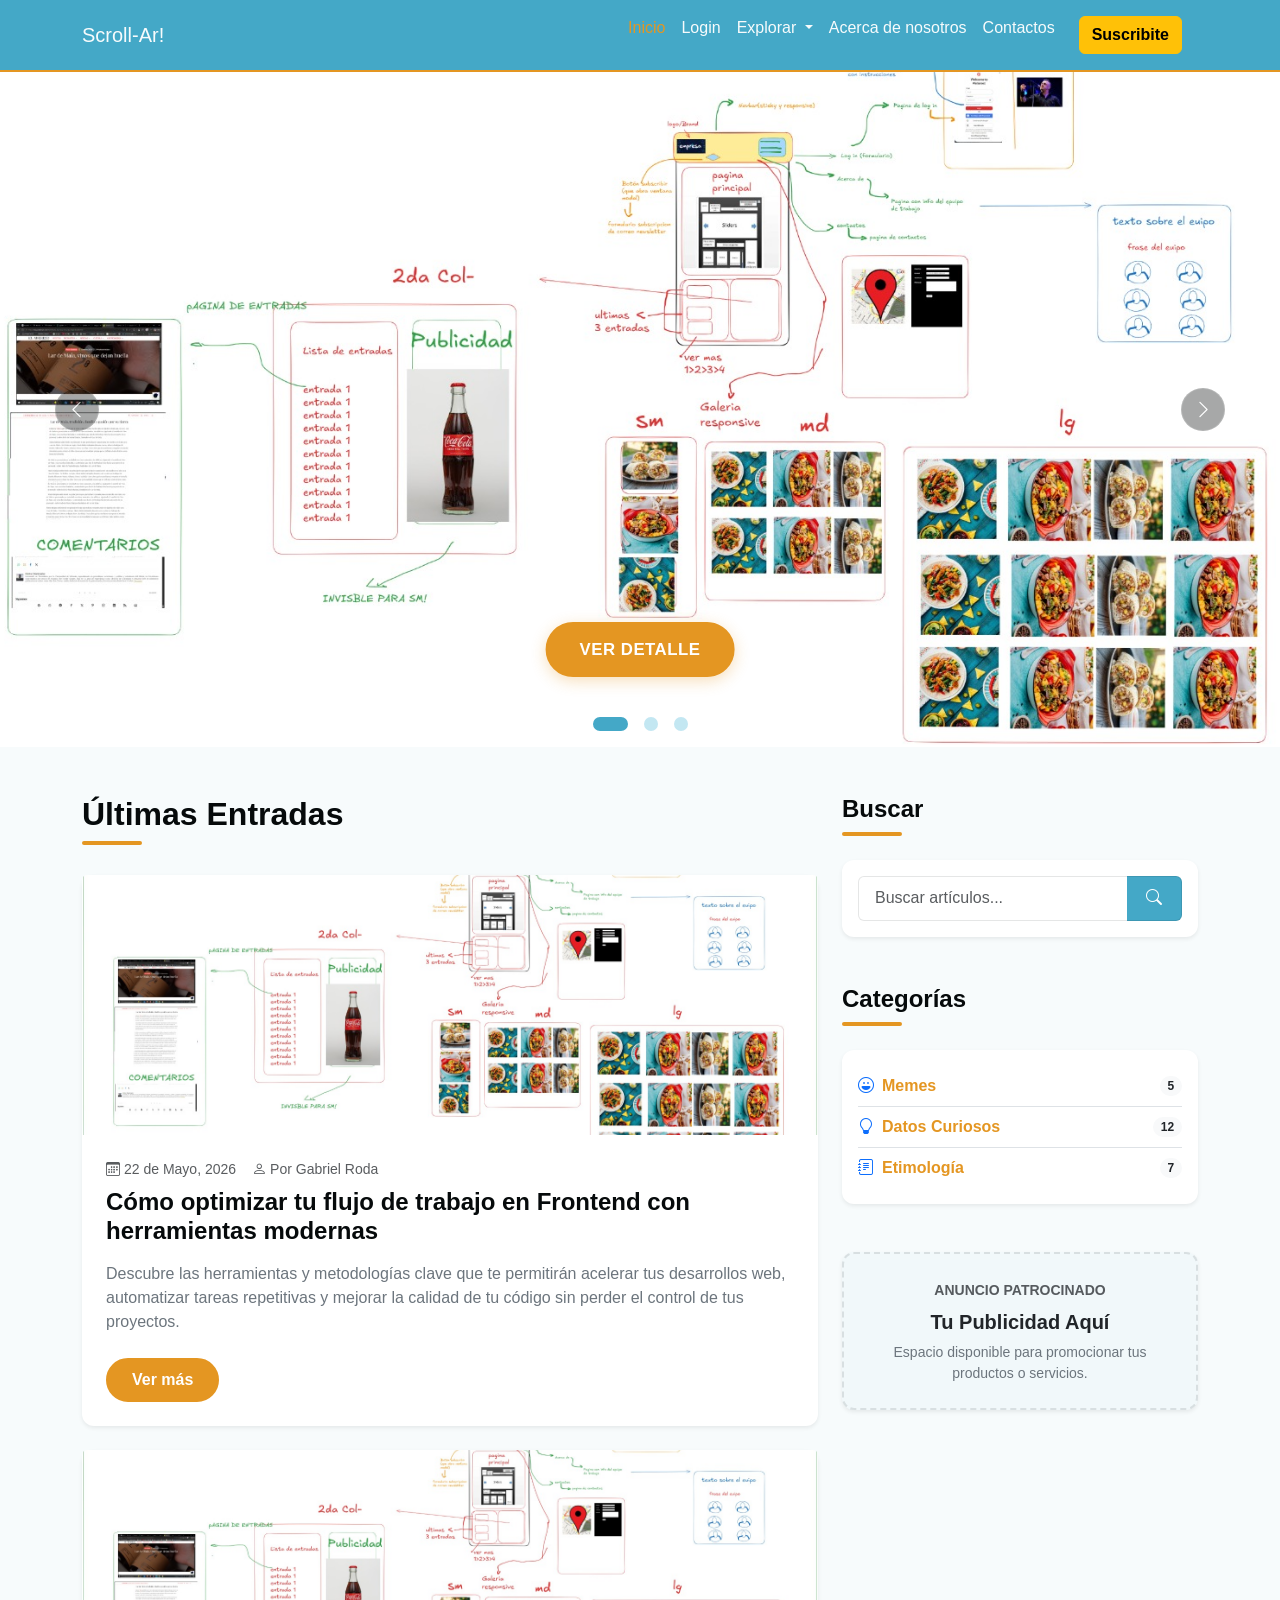
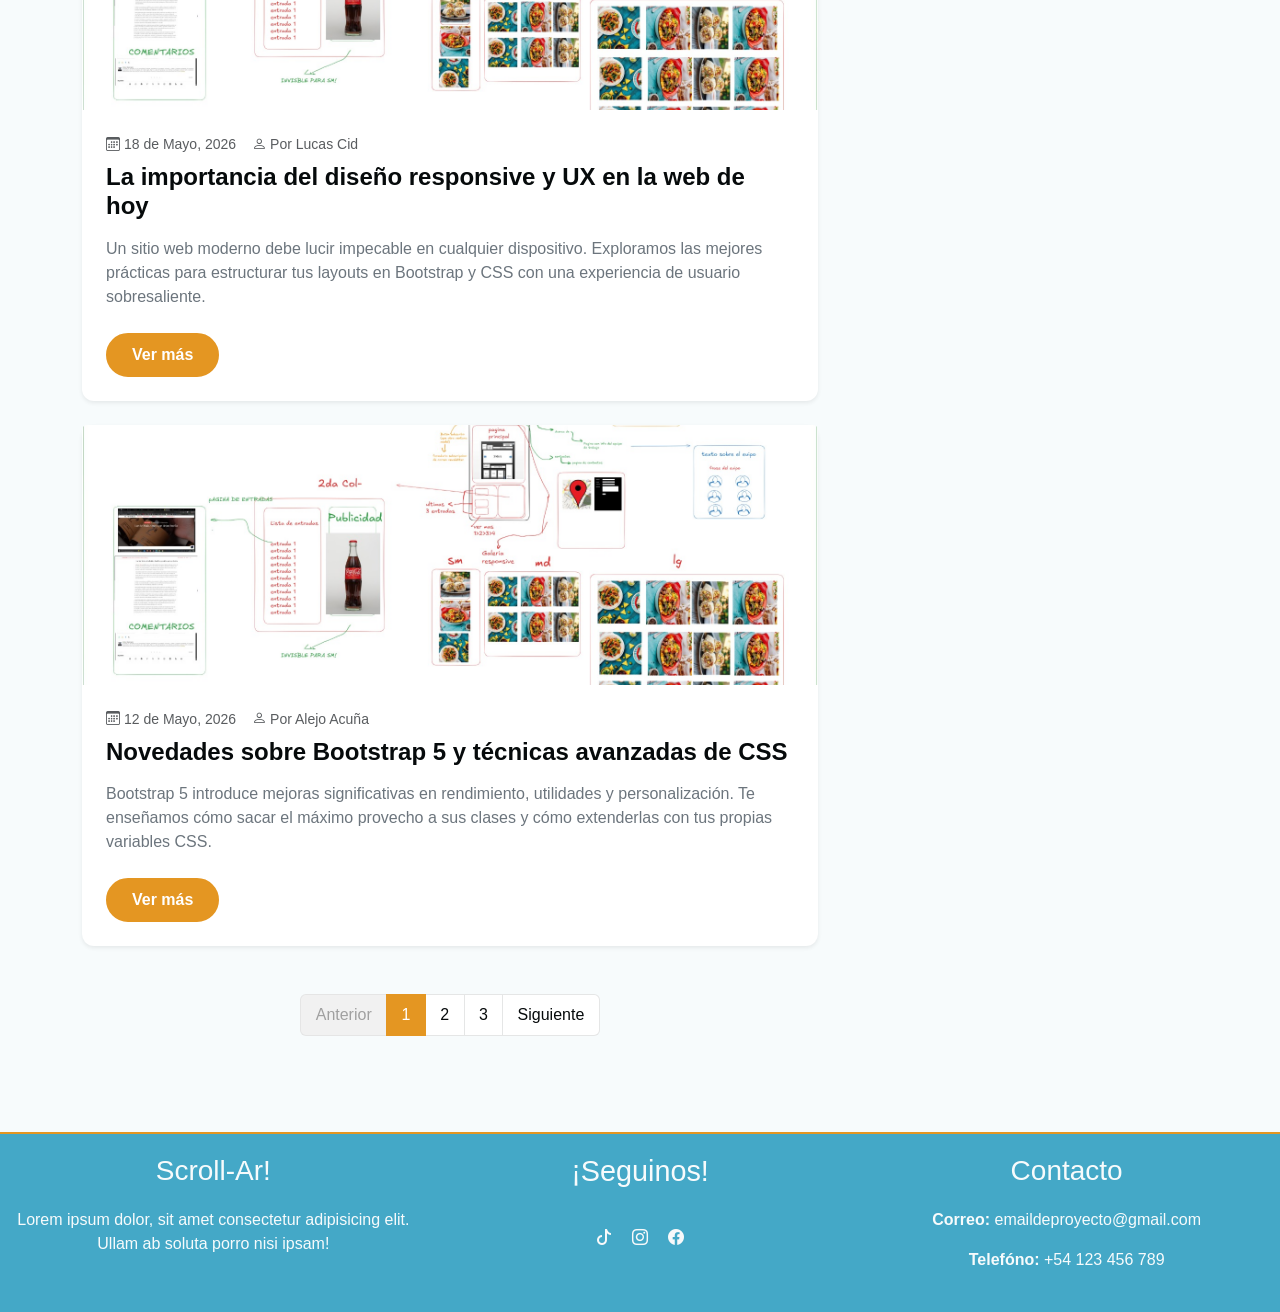
==== index.html @ 3d9ef381 "Merge pull request #24 from AlejoBJ6/fix/links Fix/links" ====
<!doctype html>
<html lang="es">
  <head>
    <meta charset="UTF-8" />
    <meta name="viewport" content="width=device-width, initial-scale=1.0" />
    <meta
      name="description"
      content="Proyecto final del modulo de Frontend de Rolling Code"
    />
    <meta name="author" content="Acuña Alejo, Cid Lucas, Roda Gabriel" />
    <link
      href="https://cdn.jsdelivr.net/npm/bootstrap@5.3.8/dist/css/bootstrap.min.css"
      rel="stylesheet"
      integrity="sha384-sRIl4kxILFvY47J16cr9ZwB07vP4J8+LH7qKQnuqkuIAvNWLzeN8tE5YBujZqJLB"
      crossorigin="anonymous"
    />
    <link
      rel="stylesheet"
      href="https://cdn.jsdelivr.net/npm/bootstrap-icons@1.13.1/font/bootstrap-icons.min.css"
    />
    <link rel="stylesheet" href="./css/style.css" />
    <title>Scroll-Ar!</title>
  </head>

  <body>
    <header class="container-fluid">
      <nav class="navbar navbar-expand-lg sticky-top">
        <div class="container color-li">
          <a href="./index.html" class="navbar-brand">Scroll-Ar!</a>
          <button
            class="navbar-toggler border"
            data-bs-toggle="collapse"
            data-bs-target="#opciones-menu"
          >
            <span class="navbar-toggler-icon"></span>
          </button>
          <div class="collapse navbar-collapse" id="opciones-menu">
            <ul class="navbar-nav ms-auto">
              <li class="nav-item color-li">
                <a class="nav-link active" href="./index.html">Inicio</a>
              </li>
              <li class="nav-item color-li">
                <a class="nav-link" href="./pages/login.html"> Login</a>
              </li>
              <li class="nav-item dropdown">
                <a class="nav-link dropdown-toggle" href="#" id="navbarDropdown" role="button" data-bs-toggle="dropdown" aria-expanded="false">
                  Explorar
                </a>
                <ul class="dropdown-menu dropdown bg-warning" aria-labelledby="navbarDropdown">
                  <li><a class="dropdown-item" href="./pages/galeria.html">Galeria</a></li>
                  <li><a class="dropdown-item" href="./pages/404.html">Memes</a></li>
                  <li><a class="dropdown-item" href="./pages/404.html">Curiosidades</a></li>
                  <li><a class="dropdown-item" href="./pages/404.html">Etimologias</a></li>
                </ul>
              </li>
              <li class="nav-item color-li">
                <a class="nav-link" href="./pages/nosotros.html">Acerca de nosotros</a>
              </li>
              <li class="nav-item color-li">
                <a class="nav-link" href="./pages/contactos.html">Contactos</a>
              </li>
              <li class="nav-link nav-item mx-md-2 my-2 my-lg-0">
                <button
                  class="btn btn-warning fw-bold"
                  data-bs-toggle="modal"
                  data-bs-target="#newsletterModal"
                >
                  Suscribite
                </button>
              </li>
            </ul>
          </div>
        </div>
      </nav>
      <!-- zona del modal de Suscribite -->
      <div
        class="modal fade"
        id="newsletterModal"
        tabindex="-1"
        aria-labelledby="newsletterModalLabel"
        aria-hidden="true"
      >
        <div class="modal-dialog modal-dialog-centered">
          <div class="modal-content">
            <!-- HEADER DEL MODAL -->
            <div class="modal-header">
              <h5 class="modal-title" id="newsletterModalLabel">
                Suscribite a nuestro Newsletter y recibí todas nuestras
                novedades
              </h5>
              <button
                type="button"
                class="btn-close"
                data-bs-dismiss="modal"
                aria-label="Close"
              ></button>
            </div>
            <!-- BODDY DEL MODAL -->
            <div class="modal-body">
              <form>
                <div class="mb-3">
                  <label for="emailNewsletter" class="form-label">
                    Correo electrónico
                  </label>
                  <input
                    type="email"
                    class="form-control"
                    id="emailNewsletter"
                    placeholder="nombre@email.com"
                  />
                </div>
                <button type="submit" class="btn btn-warning w-100">
                  Suscribirme
                </button>
              </form>
            </div>
          </div>
        </div>
      </div>
    </header>
    <main>
      <!-- Slider Principal (Carousel estándar de Bootstrap) -->
      <div id="carouselCaption" class="carousel slide" data-bs-ride="carousel">
        <!-- Indicadores -->
        <div class="carousel-indicators">
          <button
            type="button"
            data-bs-target="#carouselCaption"
            data-bs-slide-to="0"
            class="active"
            aria-current="true"
            aria-label="Slide 1"
          ></button>
          <button
            type="button"
            data-bs-target="#carouselCaption"
            data-bs-slide-to="1"
            aria-label="Slide 2"
          ></button>
          <button
            type="button"
            data-bs-target="#carouselCaption"
            data-bs-slide-to="2"
            aria-label="Slide 3"
          ></button>
        </div>
        <!-- Diapositivas -->
        <div class="carousel-inner">
          <!-- Diapositiva 1 -->
          <div class="carousel-item active">
            <img
              src="./img/general/image.png"
              class="d-block w-100 carouselImg"
              alt="imagen de prueba"
            />
            <a href="./pages/entrada-blog.html" class="btn btnDetail"
              >Ver detalle</a
            >
            <!-- me quedo el href vacio hasta que tengamos el error 404 -->
          </div>
          <!-- Diapositiva 2 -->
          <div class="carousel-item">
            <img src="#" class="d-block w-100 carouselImg" alt="" />
            <a href="#" class="btn btnDetail">Ver detalle</a>
            <!-- me quedo el href vacio hasta que tengamos el error 404 -->
          </div>
          <!-- Diapositiva 3 -->
          <div class="carousel-item">
            <img src="#" class="d-block w-100 carouselImg" alt="" />
            <a href="#" class="btn btnDetail">Ver detalle</a>
            <!-- me quedo el href vacio hasta que tengamos el error 404 -->
          </div>
        </div>
        <!-- Controles de navegación -->
        <button
          class="carousel-control-prev"
          type="button"
          data-bs-target="#carouselCaption"
          data-bs-slide="prev"
        >
          <span class="carousel-control-prev-icon" aria-hidden="true"></span>
          <span class="visually-hidden">Anterior</span>
        </button>
        <button
          class="carousel-control-next"
          type="button"
          data-bs-target="#carouselCaption"
          data-bs-slide="next"
        >
          <span class="carousel-control-next-icon" aria-hidden="true"></span>
          <span class="visually-hidden">Siguiente</span>
        </button>
      </div>
      <!-- Sección de Contenido Principal: Dos Columnas -->
      <section class="container my-5">
        <div class="row">
          <!-- Columna Izquierda: Entradas de Blog -->
          <div class="col-12 col-md-7 col-lg-8" id="columna-entradas">
            <h2 class="section-title fw-bold">Últimas Entradas</h2>
            <!-- Entrada 1 -->
            <article class="card mb-4 blog-card border-0 shadow-sm">
              <div class="blog-card-img-wrapper overflow-hidden">
                <img
                  src="./img/general/image.png"
                  class="card-img-top blog-card-img"
                  alt="Cómo optimizar tu flujo de trabajo en Frontend"
                />
              </div>
              <div class="card-body p-4">
                <div class="d-flex align-items-center mb-2 text-muted small">
                  <span class="me-3"
                    ><i class="bi bi-calendar3 me-1"></i>22 de Mayo, 2026</span
                  >
                  <span><i class="bi bi-person me-1"></i>Por Gabriel Roda</span>
                </div>
                <h3 class="card-title h4 fw-bold mb-3 blog-card-title">
                  Cómo optimizar tu flujo de trabajo en Frontend con
                  herramientas modernas
                </h3>
                <p class="card-text text-secondary blog-card-text">
                  Descubre las herramientas y metodologías clave que te
                  permitirán acelerar tus desarrollos web, automatizar tareas
                  repetitivas y mejorar la calidad de tu código sin perder el
                  control de tus proyectos.
                </p>
                <a href="./pages/entrada-blog.html" class="btn btn-blog mt-2"
                  >Ver más</a
                >
              </div>
            </article>
            <!-- Entrada 2 -->
            <article class="card mb-4 blog-card border-0 shadow-sm">
              <div class="blog-card-img-wrapper overflow-hidden">
                <img
                  src="./img/general/image.png"
                  class="card-img-top blog-card-img"
                  alt="La importancia del diseño responsive y UX"
                />
              </div>
              <div class="card-body p-4">
                <div class="d-flex align-items-center mb-2 text-muted small">
                  <span class="me-3"
                    ><i class="bi bi-calendar3 me-1"></i>18 de Mayo, 2026</span
                  >
                  <span><i class="bi bi-person me-1"></i>Por Lucas Cid</span>
                </div>
                <h3 class="card-title h4 fw-bold mb-3 blog-card-title">
                  La importancia del diseño responsive y UX en la web de hoy
                </h3>
                <p class="card-text text-secondary blog-card-text">
                  Un sitio web moderno debe lucir impecable en cualquier
                  dispositivo. Exploramos las mejores prácticas para estructurar
                  tus layouts en Bootstrap y CSS con una experiencia de usuario
                  sobresaliente.
                </p>
                <a href="./pages/404.html" class="btn btn-blog mt-2">Ver más</a>
              </div>
            </article>
            <!-- Entrada 3 -->
            <article class="card mb-4 blog-card border-0 shadow-sm">
              <div class="blog-card-img-wrapper overflow-hidden">
                <img
                  src="./img/general/image.png"
                  class="card-img-top blog-card-img"
                  alt="Novedades sobre Bootstrap 5"
                />
              </div>
              <div class="card-body p-4">
                <div class="d-flex align-items-center mb-2 text-muted small">
                  <span class="me-3"
                    ><i class="bi bi-calendar3 me-1"></i>12 de Mayo, 2026</span
                  >
                  <span><i class="bi bi-person me-1"></i>Por Alejo Acuña</span>
                </div>
                <h3 class="card-title h4 fw-bold mb-3 blog-card-title">
                  Novedades sobre Bootstrap 5 y técnicas avanzadas de CSS
                </h3>
                <p class="card-text text-secondary blog-card-text">
                  Bootstrap 5 introduce mejoras significativas en rendimiento,
                  utilidades y personalización. Te enseñamos cómo sacar el
                  máximo provecho a sus clases y cómo extenderlas con tus
                  propias variables CSS.
                </p>
                <a href="./pages/404.html" class="btn btn-blog mt-2">Ver más</a>
              </div>
            </article>
            <!-- Paginación -->
            <nav aria-label="Navegación del blog" class="my-5">
              <ul class="pagination justify-content-center">
                <li class="page-item disabled">
                  <a
                    class="page-link"
                    href="#"
                    tabindex="-1"
                    aria-disabled="true"
                    >Anterior</a
                  >
                </li>
                <li class="page-item active" aria-current="page">
                  <a class="page-link" href="#">1</a>
                </li>
                <li class="page-item"><a class="page-link" href="#">2</a></li>
                <li class="page-item"><a class="page-link" href="#">3</a></li>
                <li class="page-item">
                  <a class="page-link" href="#">Siguiente</a>
                </li>
              </ul>
            </nav>
          </div>
          <!-- Columna Derecha: Sidebar -->
          <div
            class="col-12 col-md-5 col-lg-4 mt-5 mt-md-0"
            id="columna-sidebar"
          >
            <!-- Buscador -->
            <h3 class="section-title fw-bold h4 mb-4">Buscar</h3>
            <div class="card p-3 border-0 shadow-sm mb-4 sidebar-card">
              <!-- Usamos atributos nativos de html como action y method para simular una busqueda -->
              <form action="#" method="GET">
                <div class="input-group">
                  <input
                    type="text"
                    class="form-control border-end-0 input-buscar"
                    placeholder="Buscar artículos..."
                    aria-label="Buscar artículos"
                    required
                  />
                  <button class="btn btn-buscar border-start-0" type="submit">
                    <i class="bi bi-search text-white"></i>
                  </button>
                </div>
              </form>
            </div>
            <!-- Categorías -->
            <h3 class="section-title fw-bold h4 mb-4 mt-5">Categorías</h3>
            <div class="card border-0 shadow-sm mb-4 sidebar-card">
              <div class="card-body p-3">
                <ul class="list-group list-group-flush category-list">
                  <li
                    class="list-group-item d-flex justify-content-between align-items-center px-0 border-bottom"
                  >
                    <a href="./pages/404.html" class="category-link"
                      ><i class="bi bi-emoji-laughing me-2 text-primary"></i
                      >Memes</a
                    >
                    <span class="badge rounded-pill bg-light text-dark">5</span>
                  </li>
                  <li
                    class="list-group-item d-flex justify-content-between align-items-center px-0 border-bottom"
                  >
                    <a href="./pages/404.html" class="category-link"
                      ><i class="bi bi-lightbulb me-2 text-primary"></i>Datos
                      Curiosos</a
                    >
                    <span class="badge rounded-pill bg-light text-dark"
                      >12</span
                    >
                  </li>
                  <li
                    class="list-group-item d-flex justify-content-between align-items-center px-0 border-0"
                  >
                    <a href="./pages/404.html" class="category-link"
                      ><i class="bi bi-journal-text me-2 text-primary"></i
                      >Etimología</a
                    >
                    <span class="badge rounded-pill bg-light text-dark">7</span>
                  </li>
                </ul>
              </div>
            </div>
            <!-- Publicidad (Oculto en celular) -->
            <div
              class="card border-0 shadow-sm d-none d-md-block sidebar-card ad-simple-card mb-4 mt-5"
            >
              <div class="card-body p-4 text-center rounded-3">
                <span class="text-muted small fw-bold"
                  >ANUNCIO PATROCINADO</span
                >
                <h4 class="h5 fw-bold mt-2 text-dark">Tu Publicidad Aquí</h4>
                <p class="small text-secondary mb-0">
                  Espacio disponible para promocionar tus productos o servicios.
                </p>
              </div>
            </div>
          </div>
        </div>
      </section>
    </main>
    <footer class="bckfooter py-3">
      <div class="container-fluid">
        <div class="row">
          <div class="col-12 col-md-4">
            <p class="navbar-brand fs-3 text-center">Scroll-Ar!</p>
            <p class="pb-3 text-center">
              Lorem ipsum dolor, sit amet consectetur adipisicing elit. Ullam ab
              soluta porro nisi ipsam!
            </p>
          </div>
          <div class="col-12 col-md-4">
            <p class="textoredes pb-3">¡Seguinos!</p>
            <div class="paddingsimbolos">
              <a href="./pages/404.html"
                ><i class="bi bi-tiktok text-light"></i
              ></a>
              <a href="./pages/404.html"
                ><i class="bi bi-instagram text-light"></i
              ></a>
              <a href="./pages/404.html"
                ><i class="bi bi-facebook text-light"></i
              ></a>
            </div>
          </div>
          <div class="col-12 col-md-4 pb-2">
            <p class="navbar-brand fs-3 text-center">Contacto</p>
            <p class="text-center">
              <strong>Correo:</strong> emaildeproyecto&#64;gmail.com
            </p>
            <p class="text-center">
              <strong>Telefóno:</strong> +54 123 456 789
            </p>
            <p></p>
          </div>
        </div>
      </div>
    </footer>
    <script
      src="https://cdn.jsdelivr.net/npm/bootstrap@5.3.8/dist/js/bootstrap.bundle.min.js"
      integrity="sha384-FKyoEForCGlyvwx9Hj09JcYn3nv7wiPVlz7YYwJrWVcXK/BmnVDxM+D2scQbITxI"
      crossorigin="anonymous"
    ></script>
  </body>
</html>
---- css/style.css ----
.montserratuniquifier {
  font-family: "Montserrat", sans-serif;
  font-optical-sizing: auto;
  font-style: normal;
}

:root {
  --texto: #060a0b;
  --fondo: #f7fbfc;
  --primario: #44a8c7;
  --secundario: #88cfe6;
  --botones: #e49622;
}

body {
  font-family: "Montserrat", sans-serif;
  background-color: var(--fondo);
  color: var(--texto);
}

header {
  background: var(--primario);
  border-bottom: 2px solid var(--botones);
}

footer {
  border-top: 2px solid var(--botones);
  background-color: var(--primario);
}

body {
  display: flex;
  flex-direction: column;
  min-height: 100vh;
}

main {
  flex-grow: 1;
}

.color-li a,
.navbar-nav .nav-link {
  color: #f7fbfc;
  transition: color 0.25s ease-in-out;
}

.color-li a:hover,
.color-li a.active,
.navbar-nav .nav-link:hover,
.navbar-nav .nav-link.active {
  color: var(--botones) !important;
}

/* Enlaces generales del cuerpo */
main a:not(.btn):not(.nav-link):not(.dropdown-item):not(.page-link) {
  color: var(--botones);
  text-decoration: none;
  font-weight: 600;
  transition: color 0.2s ease-in-out, text-decoration 0.2s ease-in-out;
}

main a:not(.btn):not(.nav-link):not(.dropdown-item):not(.page-link):hover {
  color: var(--primario);
  text-decoration: underline;
}

/* Estilos de dropdown-item activo */
.dropdown-item.active,
.dropdown-item:active {
  background-color: var(--primario) !important;
  color: #ffffff !important;
}

/* Estilos para el carousel */
.carousel {
  position: relative;
  overflow: hidden;
  background-color: var(--texto);
}

/* Control de altura responsivo y ajuste de imagen */
.carouselImg {
  height: 55vh;
  object-fit: cover;
  transition: transform 6s ease-in-out;
}

@media (min-width: 768px) {
  .carouselImg {
    height: 75vh;
  }
}

/* Animación sutil de zoom de fondo al activarse */
.carousel-item.active .carouselImg {
  transform: scale(1.08);
}

/* Indicadores personalizados */
.carousel-indicators [data-bs-target] {
  width: 10px;
  height: 10px;
  border-radius: 50%;
  background-color: var(--secundario);
  opacity: 0.5;
  border: none;
  margin: 0 6px;
  transition: all 0.3s ease;
}

.carousel-indicators .active {
  width: 25px;
  border-radius: 10px;
  background-color: var(--primario);
  opacity: 1;
}

@media (min-width: 768px) {
  .carousel-indicators [data-bs-target] {
    width: 14px;
    height: 14px;
    margin: 0 8px;
  }

  .carousel-indicators .active {
    width: 35px;
    border-radius: 14px;
  }
}

/* Flechas de navegación  */
#carouselCaption .carousel-control-prev,
#carouselCaption .carousel-control-next {
  width: 12%;
  min-width: 50px;
  opacity: 0.7;
  transition: all 0.3s ease;
  z-index: 3;
}

#carouselCaption .carousel-control-prev:hover,
#carouselCaption .carousel-control-next:hover {
  opacity: 1;
  background-color: rgba(6, 10, 11, 0.15);
}

.carousel-control-prev-icon,
.carousel-control-next-icon {
  background-size: 45%;
  padding: 1.3rem;
  border-radius: 50%;
  background-color: rgba(6, 10, 11, 0.5);
  border: 1px solid rgba(255, 255, 255, 0.15);
  transition: all 0.3s ease;
}

#carouselCaption .carousel-control-prev:hover .carousel-control-prev-icon,
#carouselCaption .carousel-control-next:hover .carousel-control-next-icon {
  background-color: var(--primario);
  border-color: var(--primario);
  transform: scale(1.1);
}

/* Botón flotante para ver detalle de la imagen */
#carouselCaption .btnDetail {
  position: absolute;
  bottom: 45px;
  left: 50%;
  transform: translateX(-50%) translateY(0);
  z-index: 10;
  background-color: var(--botones);
  color: #ffffff;
  font-weight: 600;
  padding: 0.5rem 1.2rem;
  border-radius: 50px;
  font-size: 0.85rem;
  text-transform: uppercase;
  letter-spacing: 0.5px;
  border: 2px solid var(--botones);
  transition: all 0.3s ease;
  box-shadow: 0 4px 15px rgba(228, 150, 34, 0.3);
  text-decoration: none;
  white-space: nowrap;
}

#carouselCaption .btnDetail:hover {
  background-color: rgba(6, 10, 11, 0.8);
  border-color: var(--primario);
  color: var(--primario);
  transform: translateX(-50%) translateY(-3px);
  box-shadow: 0 6px 20px rgba(68, 168, 199, 0.4);
}

#carouselCaption .btnDetail:active {
  transform: translateX(-50%) translateY(-1px);
}

/* Footer */
.bckfooter {
  background-color: var(--primario);
  color: var(--fondo);
}

.textoredes {
  text-align: center;
  font-size: 1.8rem;
}

.paddingsimbolos {
  display: flex;
  justify-content: center;
  align-self: center;
  gap: 20px;
  padding-bottom: 32px;
}

a i {
  display: inline-block;
  cursor: pointer;
  transition: 0.2s;
}

.bi:hover {
  transform: scale(1.5);
}

@media (min-width: 768px) {
  #carouselCaption .btnDetail {
    bottom: 70px;
    padding: 0.8rem 2rem;
    font-size: 1.05rem;
  }
}

/* Sección Título de las Columnas */
.section-title {
  position: relative;
  padding-bottom: 12px;
  margin-bottom: 30px;
  color: var(--texto);
}

.section-title::after {
  content: "";
  position: absolute;
  left: 0;
  bottom: 0;
  width: 60px;
  height: 4px;
  background-color: var(--botones);
  border-radius: 2px;
}

/* Tarjetas de Blog */
.blog-card {
  transition:
    transform 0.3s ease,
    box-shadow 0.3s ease;
  border-radius: 12px !important;
  background-color: #ffffff;
}

.blog-card:hover {
  transform: translateY(-5px);
  box-shadow: 0 10px 25px rgba(6, 10, 11, 0.08) !important;
}

.blog-card-img-wrapper {
  position: relative;
  height: 200px;
}

@media (min-width: 576px) {
  .blog-card-img-wrapper {
    height: 260px;
  }
}

.blog-card-img {
  width: 100%;
  height: 100%;
  object-fit: cover;
  transition: transform 0.5s ease;
}

.blog-card:hover .blog-card-img {
  transform: scale(1.04);
}

.blog-card-title {
  color: var(--texto);
  transition: color 0.2s ease;
}

.blog-card:hover .blog-card-title {
  color: var(--primario);
}

/* Botón Ver Más de las Tarjetas */
.btn-blog {
  background-color: var(--botones);
  color: #ffffff;
  font-weight: 600;
  padding: 0.5rem 1.5rem;
  border-radius: 50px;
  border: 2px solid var(--botones);
  transition: all 0.3s ease;
  text-decoration: none;
  display: inline-block;
}

.btn-blog:hover {
  background-color: var(--texto);
  border-color: var(--texto);
  color: #ffffff;
  transform: translateY(-2px);
}

/* Paginación Personalizada */
.pagination .page-link {
  color: var(--texto);
  background-color: #ffffff;
  border: 1px solid rgba(6, 10, 11, 0.1);
  transition: all 0.2s ease;
  padding: 0.5rem 0.9rem;
}

.pagination .page-link:hover {
  background-color: var(--secundario);
  color: var(--texto);
  border-color: var(--secundario);
}

.pagination .page-item.active .page-link {
  background-color: var(--botones);
  border-color: var(--botones);
  color: #ffffff;
}

.pagination .page-item.disabled .page-link {
  color: #a0a0a0;
  background-color: #f1f1f1;
  border-color: rgba(6, 10, 11, 0.05);
}

/* Sidebar General */
.sidebar-card {
  border-radius: 12px !important;
  background-color: #ffffff;
}

/* Buscador */
.input-buscar {
  border-color: rgba(6, 10, 11, 0.1);
  padding: 0.6rem 1rem;
}

.input-buscar:focus {
  border-color: var(--primario);
  box-shadow: 0 0 0 0.25rem rgba(68, 168, 199, 0.25);
}

.btn-buscar {
  background-color: var(--primario);
  border: 1px solid rgba(6, 10, 11, 0.1);
  padding: 0.6rem 1.2rem;
  transition: background-color 0.2s ease;
}

.btn-buscar:hover {
  background-color: var(--texto);
  border-color: var(--texto);
}

/* Lista de Categorías */
.category-link {
  color: var(--texto);
  text-decoration: none;
  font-weight: 500;
  transition:
    color 0.2s ease,
    padding-left 0.2s ease;
  display: inline-block;
}

.category-link:hover {
  color: var(--primario);
  padding-left: 5px;
}

.category-list .list-group-item {
  transition: background-color 0.2s ease;
}

.category-list .list-group-item:hover {
  background-color: #f9fbfb;
}

/* Área de Publicidad */
.ad-simple-card {
  border: 2px dashed rgba(6, 10, 11, 0.1) !important;
  background-color: rgba(68, 168, 199, 0.03) !important;
  transition: all 0.3s ease;
}

.ad-simple-card:hover {
  background-color: rgba(68, 168, 199, 0.07) !important;
  border-color: var(--primario) !important;
  transform: translateY(-2px);
}

/* Página 404 */
.error-container {
  display: flex;
  justify-content: space-between;
  align-items: center;
  margin-top: 40px;
  padding: 40px;
}

.texto404 {
  width: 50%;
}

.imagen404 {
  width: 80%;
  display: flex;
  justify-content: space-around;
  padding-right: 50px;
}
/* Página Nosotros */
.redondez {
  border-radius: 50%;
  box-shadow: 10px 10px 15px var(--primario);
  transition: 0.3s
}
.redondez:hover{
    transform: translateY(-10px);
}
.bcktexto{
  background-color: var(--secundario);
  border-radius: 30px;
  margin-bottom: 30px;
  p{
    margin-bottom: 0px;
  }
}
.bcktexto:hover{
  transition: 0.4s;
  box-shadow: 3px 3px 3px rgb(109, 109, 109);
}
.equipo {
  display: grid;
  grid-template-columns: repeat(2, 1fr);
  gap: 50px;
  justify-items: center;
  padding: 40px;
}
.persona {
  text-align: center;
  display: flex;
  flex-direction: column;
  align-items: center;
}
.persona p {
  margin-top: 15px;
  font-size: 20px;
}
.persona img {
  width: 300px;
  height: 300px;
  object-fit: cover;
}
.tercera {
  grid-column: 1 / 3;
  justify-self: center;
}
@media (max-width: 768px) {
  .equipo {
    grid-template-columns: 1fr;
    gap: 30px;
    padding: 20px;
  }

  .tercera {
    grid-column: auto;
  }

  .persona img {
    width: 180px;
    height: 180px;
  }
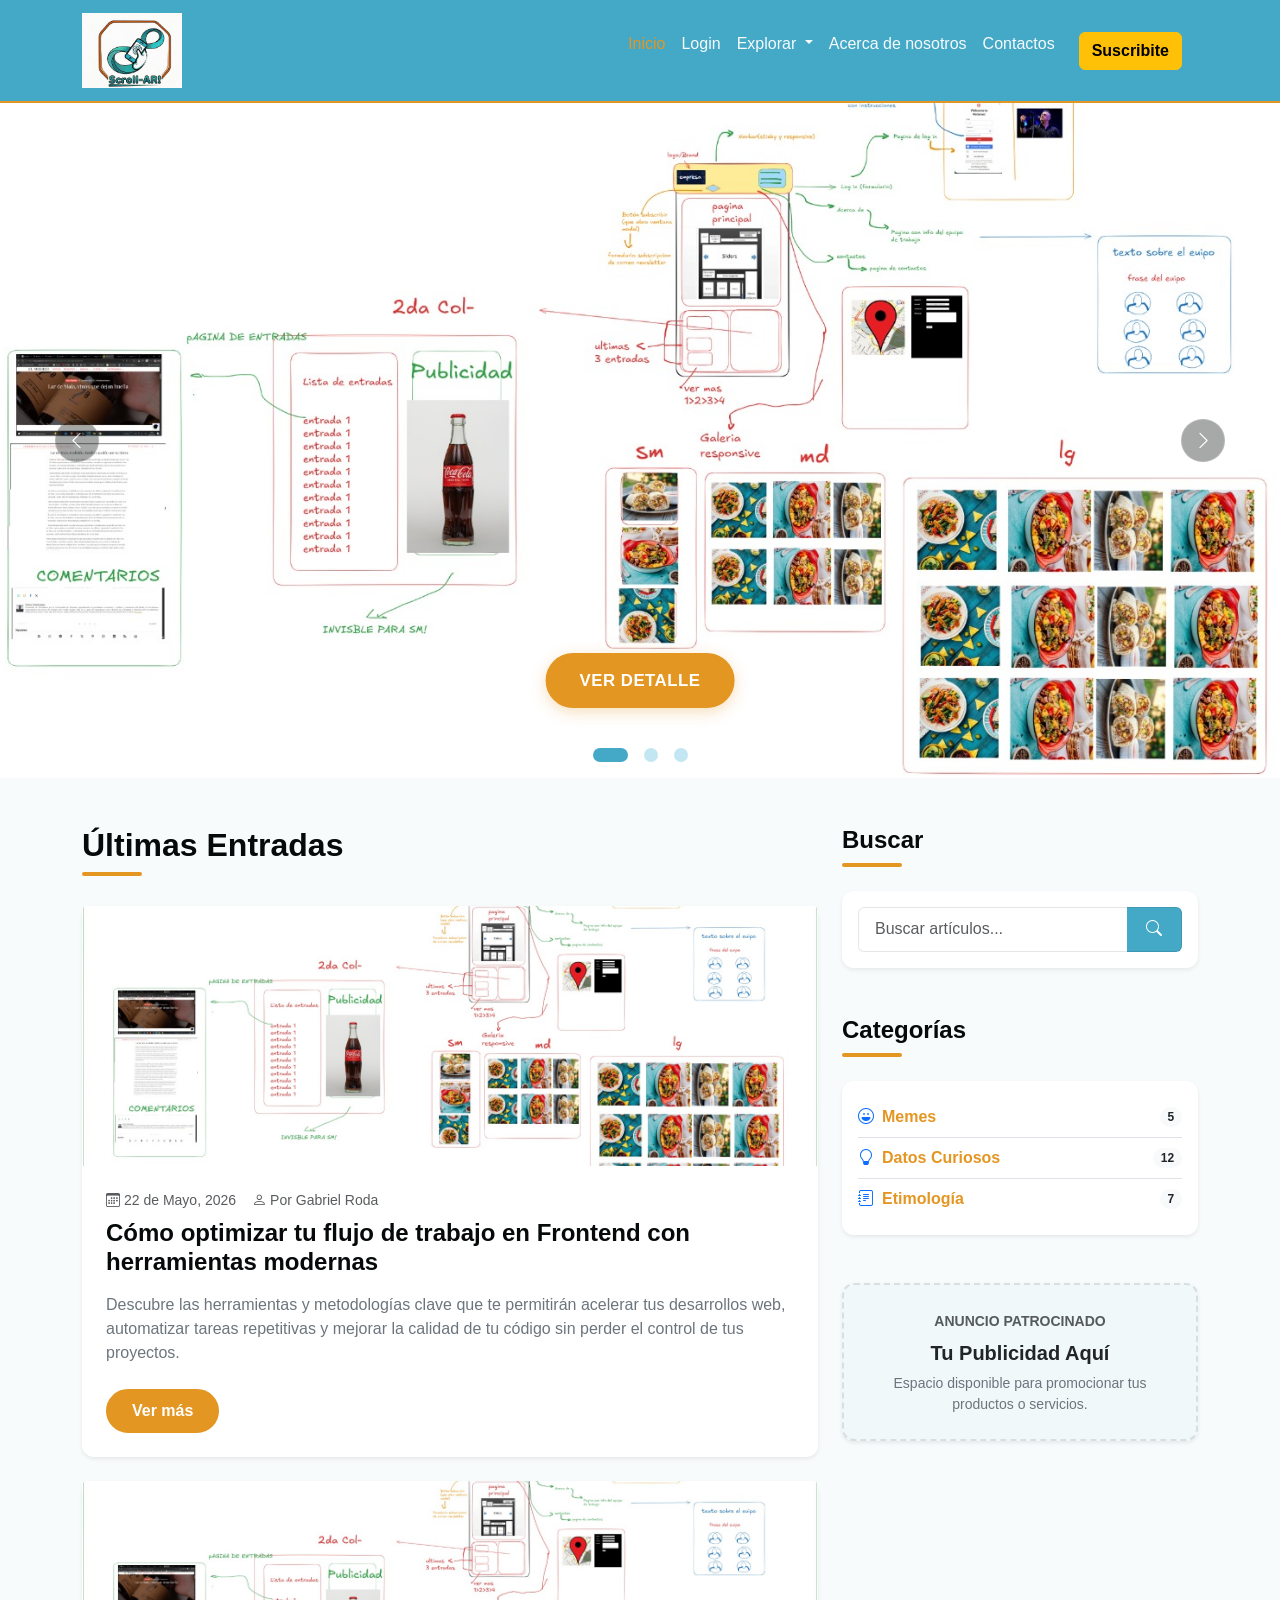
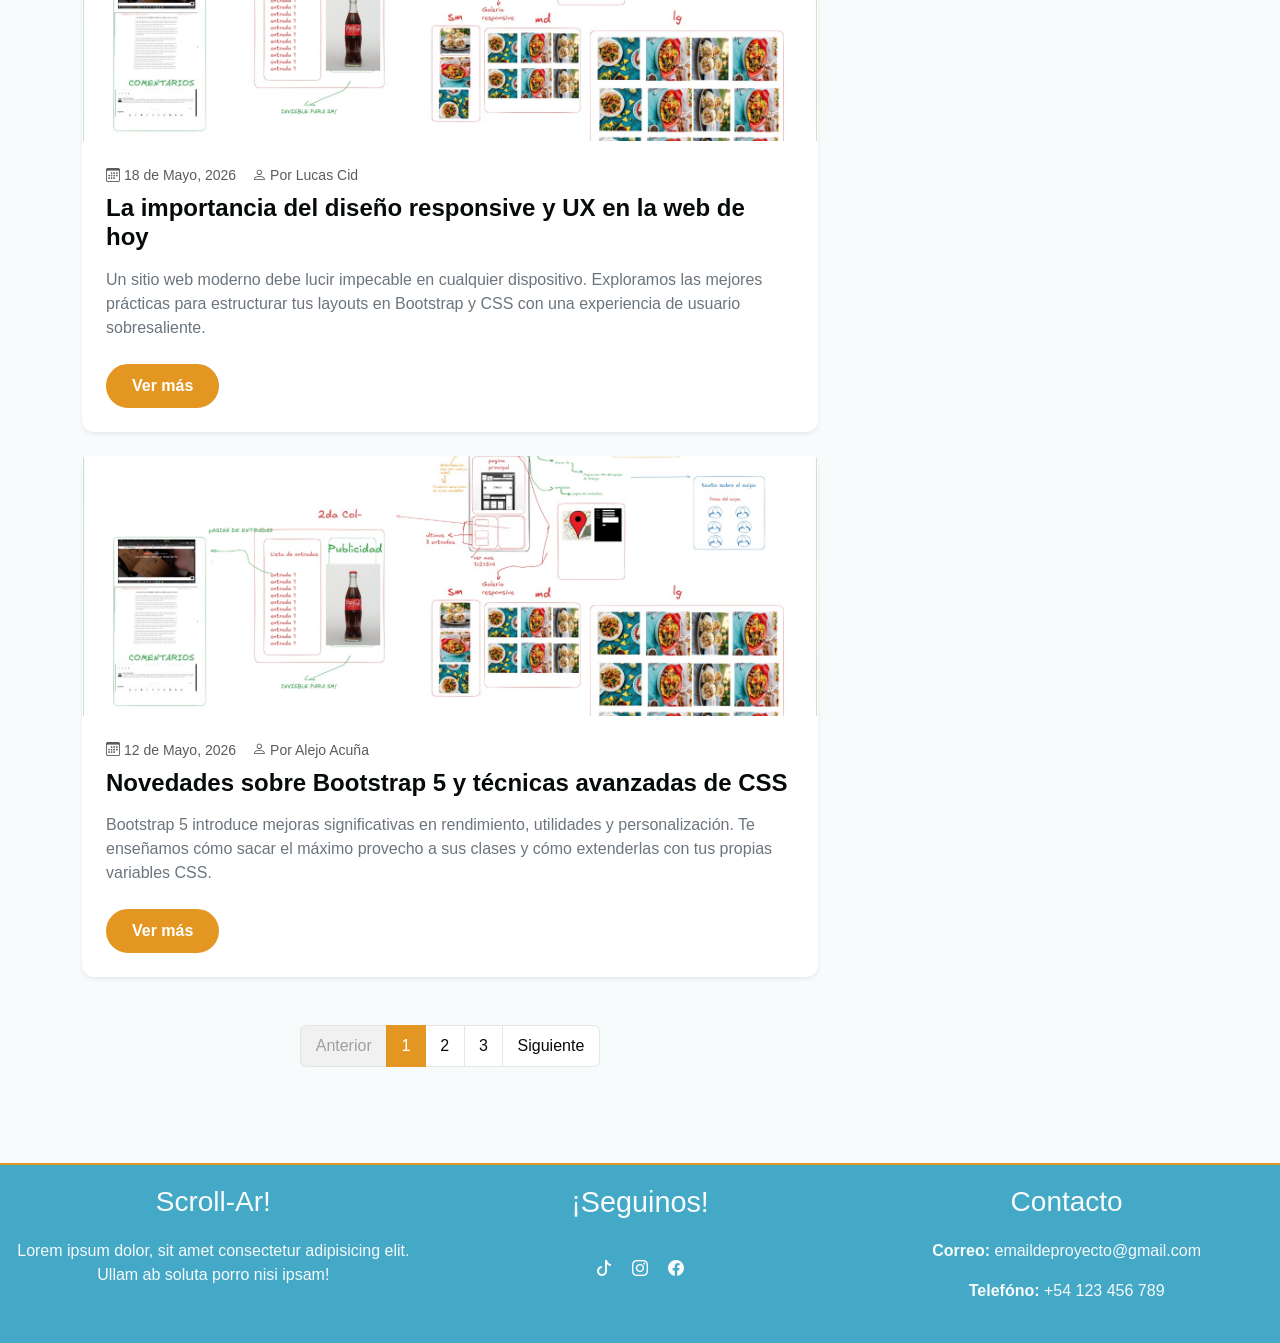
==== commit 828234bc: "agregamos la imagen del logo al nav en todas las secciones" ====
--- a/index.html
+++ b/index.html
@@ -21,12 +21,13 @@
     <link rel="stylesheet" href="./css/style.css" />
     <title>Scroll-Ar!</title>
   </head>
-
   <body>
     <header class="container-fluid">
       <nav class="navbar navbar-expand-lg sticky-top">
         <div class="container color-li">
-          <a href="./index.html" class="navbar-brand">Scroll-Ar!</a>
+          <a href="./index.html" class="navbar-brand">
+            <img src="./img/general/logo-blog.jpeg" alt="Scroll-Ar!" style="height: 75px; object-fit: contain;" />
+          </a>
           <button
             class="navbar-toggler border"
             data-bs-toggle="collapse"
--- a/css/style.css
+++ b/css/style.css
@@ -490,7 +490,7 @@
     width: 180px;
     height: 180px;
   }
-
+}
 
 
 
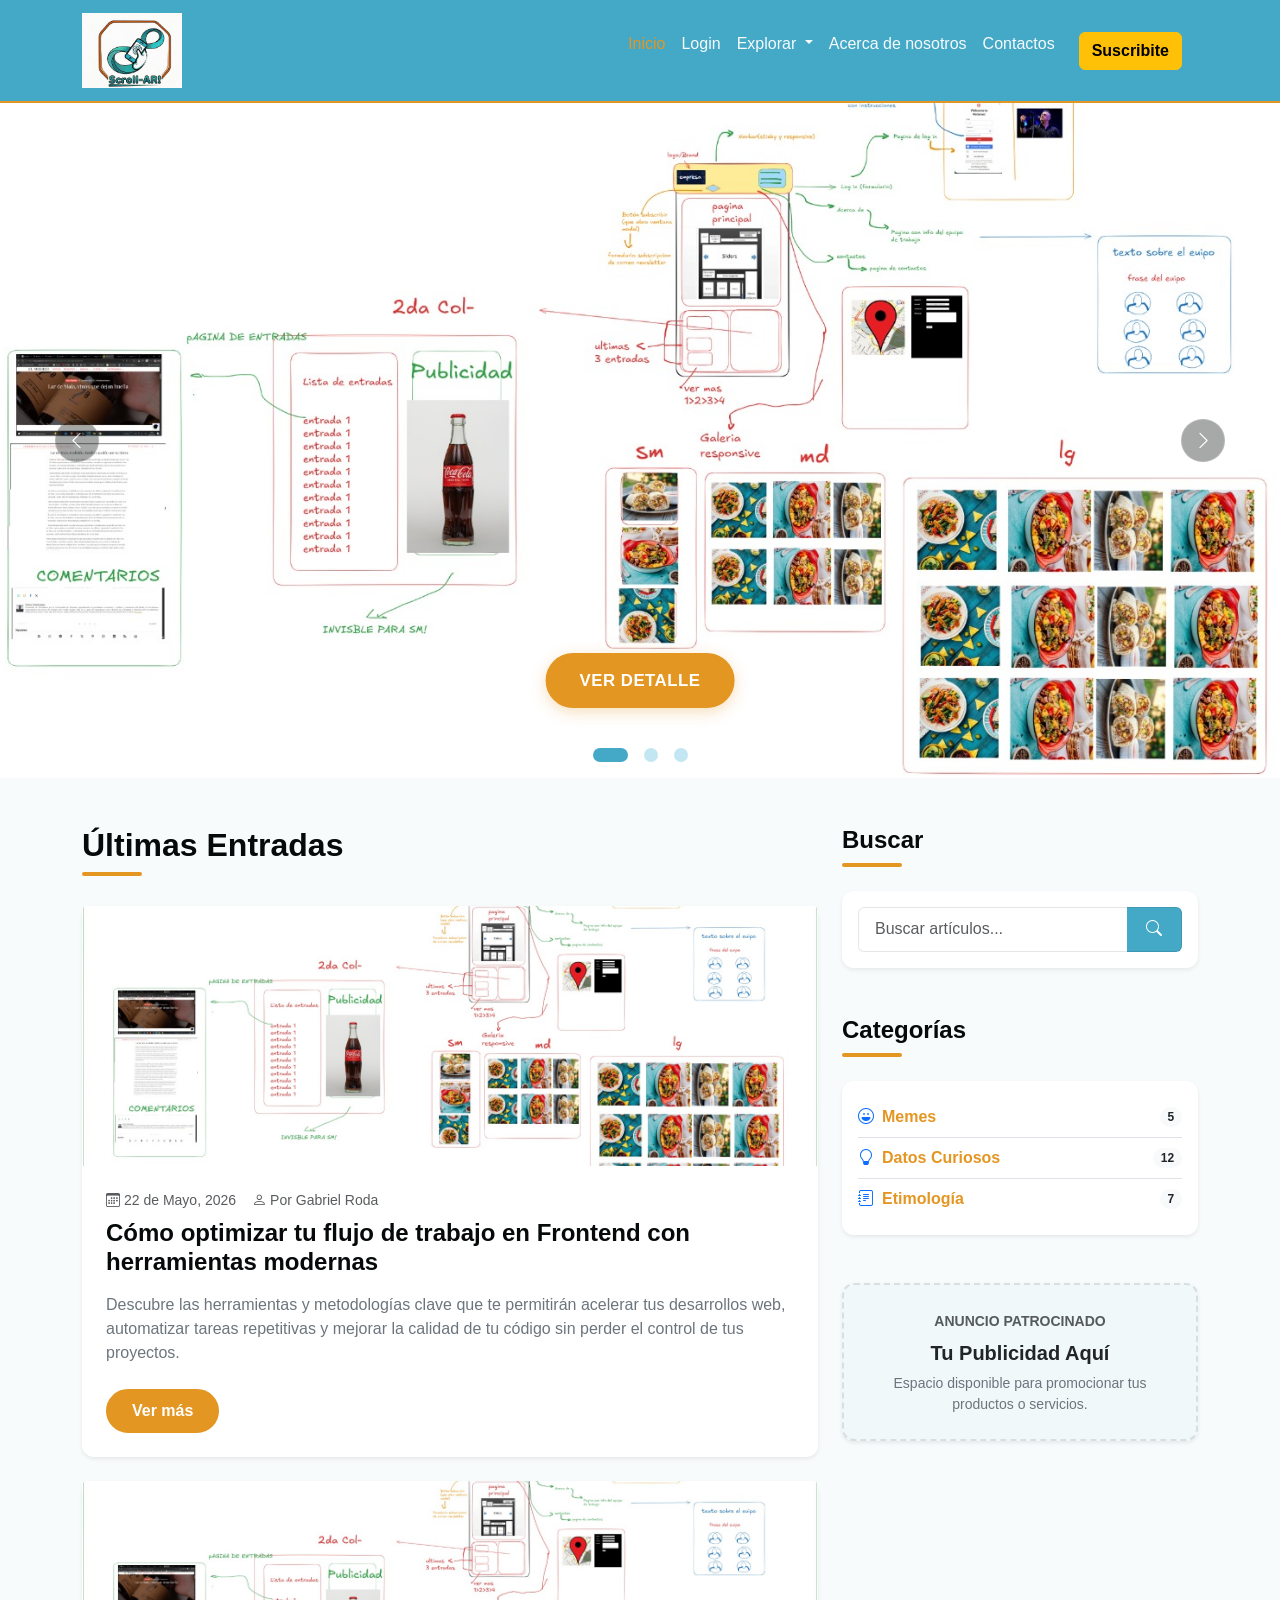
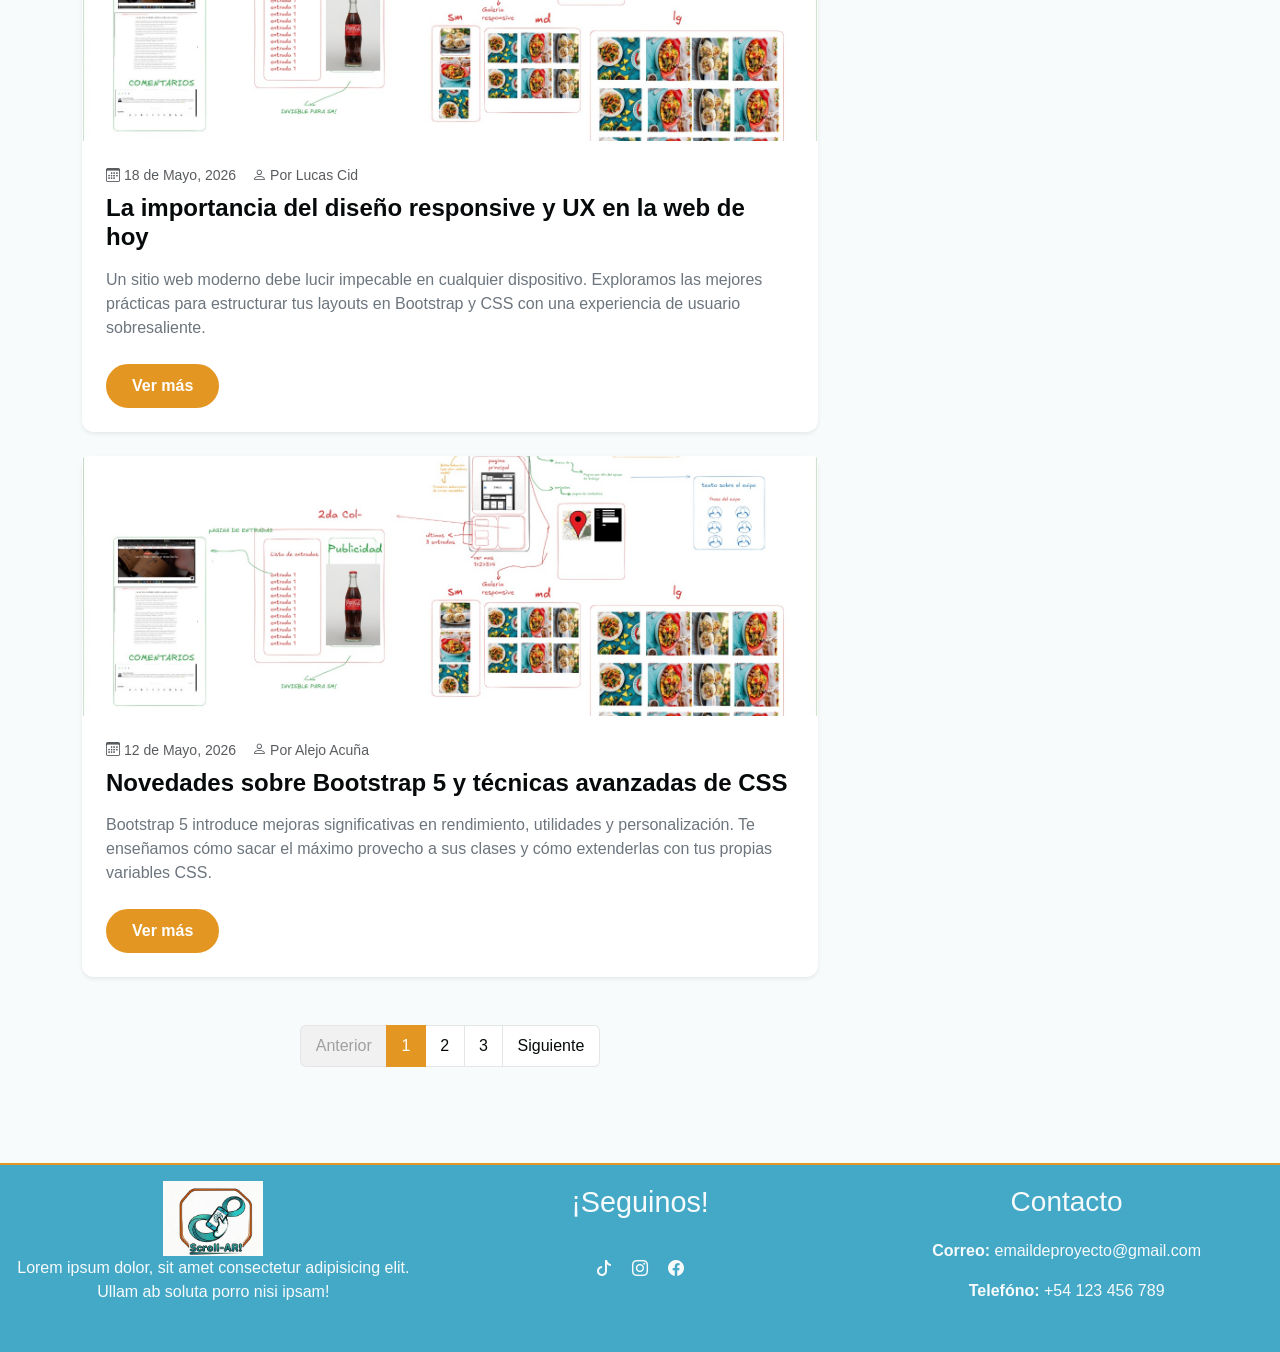
==== commit 33e9e565: "agregamos el logo para el footer" ====
--- a/index.html
+++ b/index.html
@@ -390,8 +390,10 @@
     <footer class="bckfooter py-3">
       <div class="container-fluid">
         <div class="row">
-          <div class="col-12 col-md-4">
-            <p class="navbar-brand fs-3 text-center">Scroll-Ar!</p>
+          <div class="col-12 col-md-4 text-center">
+            <a href="./index.html">
+              <img src="./img/general/logo-blog.jpeg" alt="Scroll-Ar!" style="height: 75px; object-fit: contain;" />
+            </a>
             <p class="pb-3 text-center">
               Lorem ipsum dolor, sit amet consectetur adipisicing elit. Ullam ab
               soluta porro nisi ipsam!
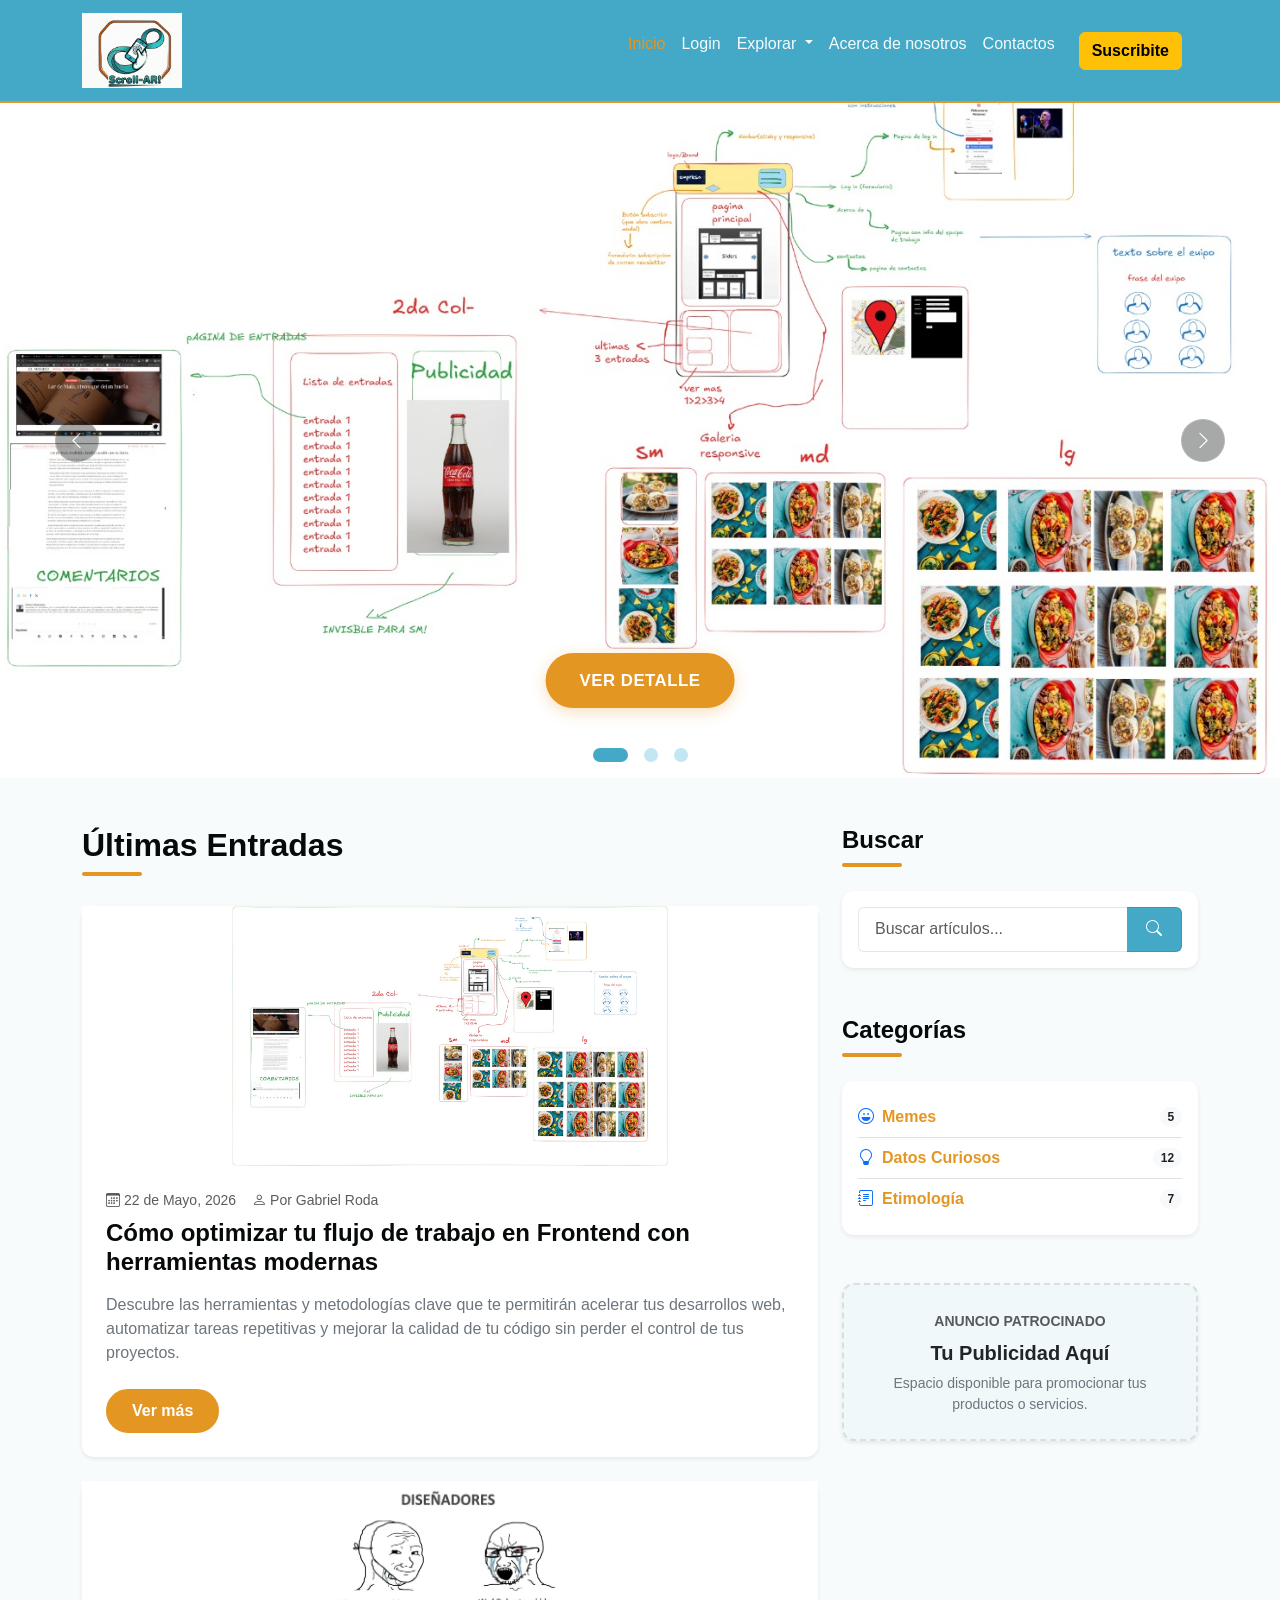
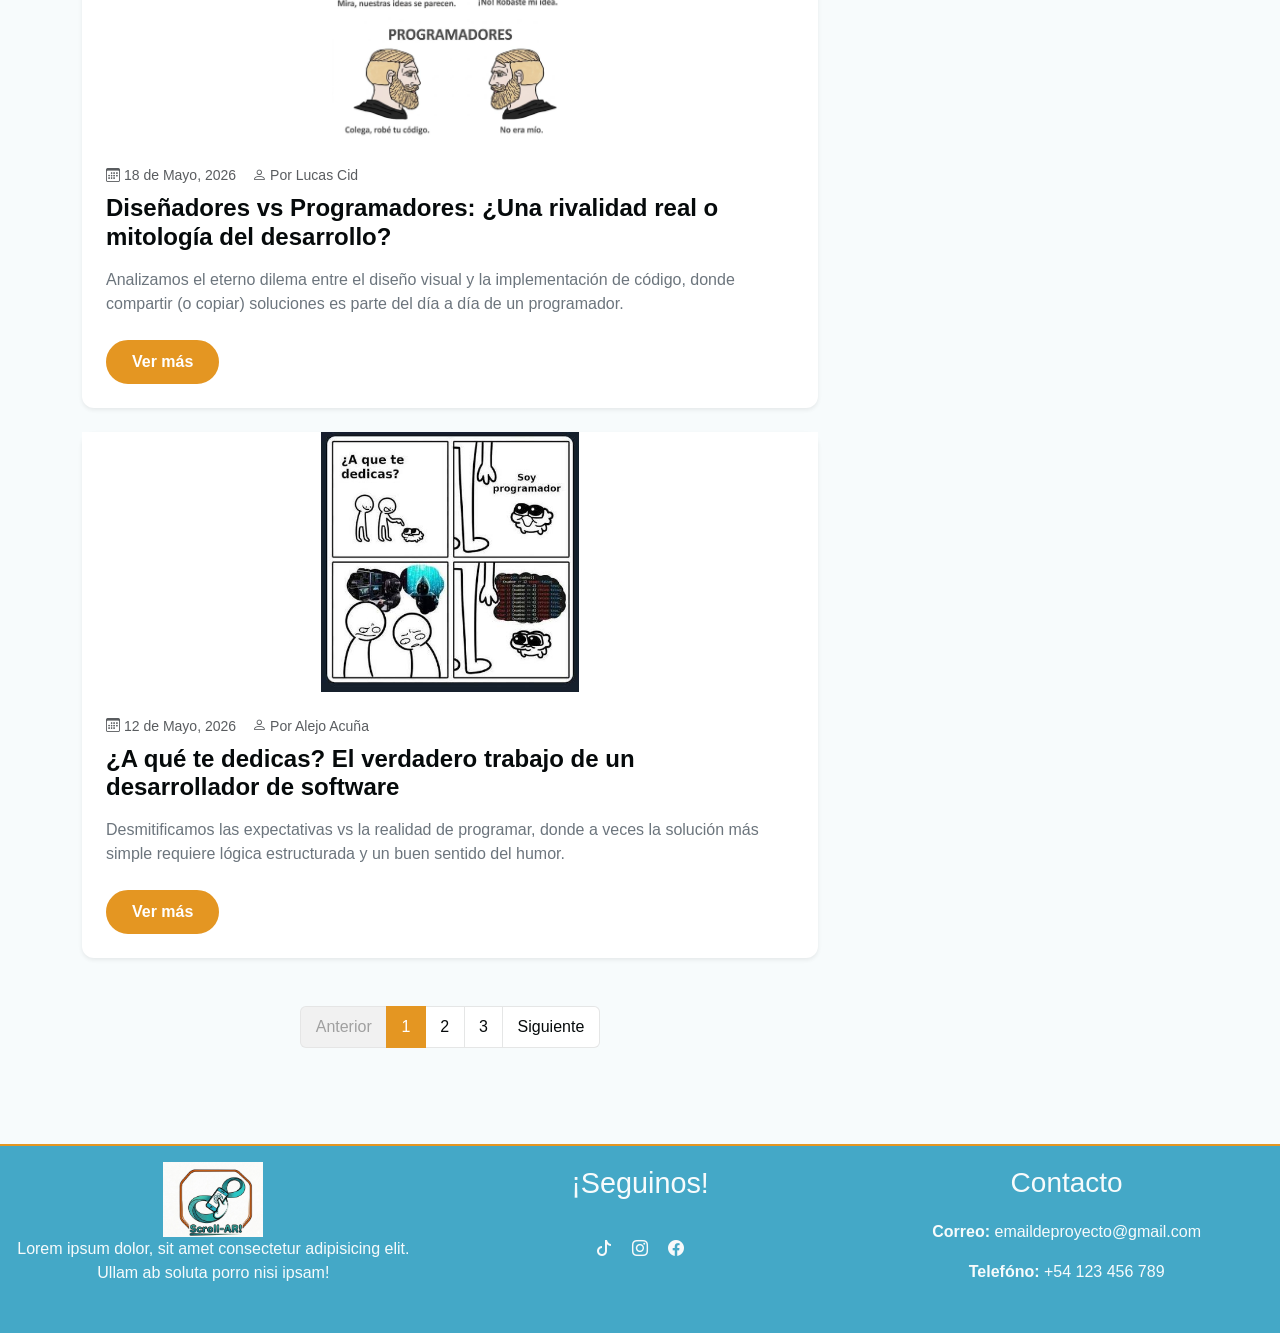
==== commit b12ad6da: "reemplazamos el contenido de las card por memes, y le ajustamos para que la imagen nno se expanda po" ====
--- a/index.html
+++ b/index.html
@@ -161,15 +161,13 @@
           </div>
           <!-- Diapositiva 2 -->
           <div class="carousel-item">
-            <img src="#" class="d-block w-100 carouselImg" alt="" />
-            <a href="#" class="btn btnDetail">Ver detalle</a>
-            <!-- me quedo el href vacio hasta que tengamos el error 404 -->
+            <img src="./img/general/robeTuCodigo-meme.jpeg" class="d-block w-100 carouselImg" alt="Meme de programadores robando código" />
+            <a href="./pages/404.html" class="btn btnDetail">Ver detalle</a>
           </div>
           <!-- Diapositiva 3 -->
           <div class="carousel-item">
-            <img src="#" class="d-block w-100 carouselImg" alt="" />
-            <a href="#" class="btn btnDetail">Ver detalle</a>
-            <!-- me quedo el href vacio hasta que tengamos el error 404 -->
+            <img src="./img/general/aQueTeDedicas-meme.jpeg" class="d-block w-100 carouselImg" alt="Meme sobre lo que hace un programador" />
+            <a href="./pages/404.html" class="btn btnDetail">Ver detalle</a>
           </div>
         </div>
         <!-- Controles de navegación -->
@@ -233,9 +231,9 @@
             <article class="card mb-4 blog-card border-0 shadow-sm">
               <div class="blog-card-img-wrapper overflow-hidden">
                 <img
-                  src="./img/general/image.png"
+                  src="./img/general/robeTuCodigo-meme.jpeg"
                   class="card-img-top blog-card-img"
-                  alt="La importancia del diseño responsive y UX"
+                  alt="Meme de diseñadores vs programadores sobre robar código"
                 />
               </div>
               <div class="card-body p-4">
@@ -246,13 +244,10 @@
                   <span><i class="bi bi-person me-1"></i>Por Lucas Cid</span>
                 </div>
                 <h3 class="card-title h4 fw-bold mb-3 blog-card-title">
-                  La importancia del diseño responsive y UX en la web de hoy
+                  Diseñadores vs Programadores: ¿Una rivalidad real o mitología del desarrollo?
                 </h3>
                 <p class="card-text text-secondary blog-card-text">
-                  Un sitio web moderno debe lucir impecable en cualquier
-                  dispositivo. Exploramos las mejores prácticas para estructurar
-                  tus layouts en Bootstrap y CSS con una experiencia de usuario
-                  sobresaliente.
+                  Analizamos el eterno dilema entre el diseño visual y la implementación de código, donde compartir (o copiar) soluciones es parte del día a día de un programador.
                 </p>
                 <a href="./pages/404.html" class="btn btn-blog mt-2">Ver más</a>
               </div>
@@ -261,9 +256,9 @@
             <article class="card mb-4 blog-card border-0 shadow-sm">
               <div class="blog-card-img-wrapper overflow-hidden">
                 <img
-                  src="./img/general/image.png"
+                  src="./img/general/aQueTeDedicas-meme.jpeg"
                   class="card-img-top blog-card-img"
-                  alt="Novedades sobre Bootstrap 5"
+                  alt="Meme sobre explicar a qué se dedica un programador y código else if"
                 />
               </div>
               <div class="card-body p-4">
@@ -274,13 +269,10 @@
                   <span><i class="bi bi-person me-1"></i>Por Alejo Acuña</span>
                 </div>
                 <h3 class="card-title h4 fw-bold mb-3 blog-card-title">
-                  Novedades sobre Bootstrap 5 y técnicas avanzadas de CSS
+                  ¿A qué te dedicas? El verdadero trabajo de un desarrollador de software
                 </h3>
                 <p class="card-text text-secondary blog-card-text">
-                  Bootstrap 5 introduce mejoras significativas en rendimiento,
-                  utilidades y personalización. Te enseñamos cómo sacar el
-                  máximo provecho a sus clases y cómo extenderlas con tus
-                  propias variables CSS.
+                  Desmitificamos las expectativas vs la realidad de programar, donde a veces la solución más simple requiere lógica estructurada y un buen sentido del humor.
                 </p>
                 <a href="./pages/404.html" class="btn btn-blog mt-2">Ver más</a>
               </div>
--- a/css/style.css
+++ b/css/style.css
@@ -268,6 +268,7 @@
 .blog-card-img-wrapper {
   position: relative;
   height: 200px;
+  background-color: #ffffff;
 }
 
 @media (min-width: 576px) {
@@ -279,7 +280,7 @@
 .blog-card-img {
   width: 100%;
   height: 100%;
-  object-fit: cover;
+  object-fit: contain;
   transition: transform 0.5s ease;
 }
 
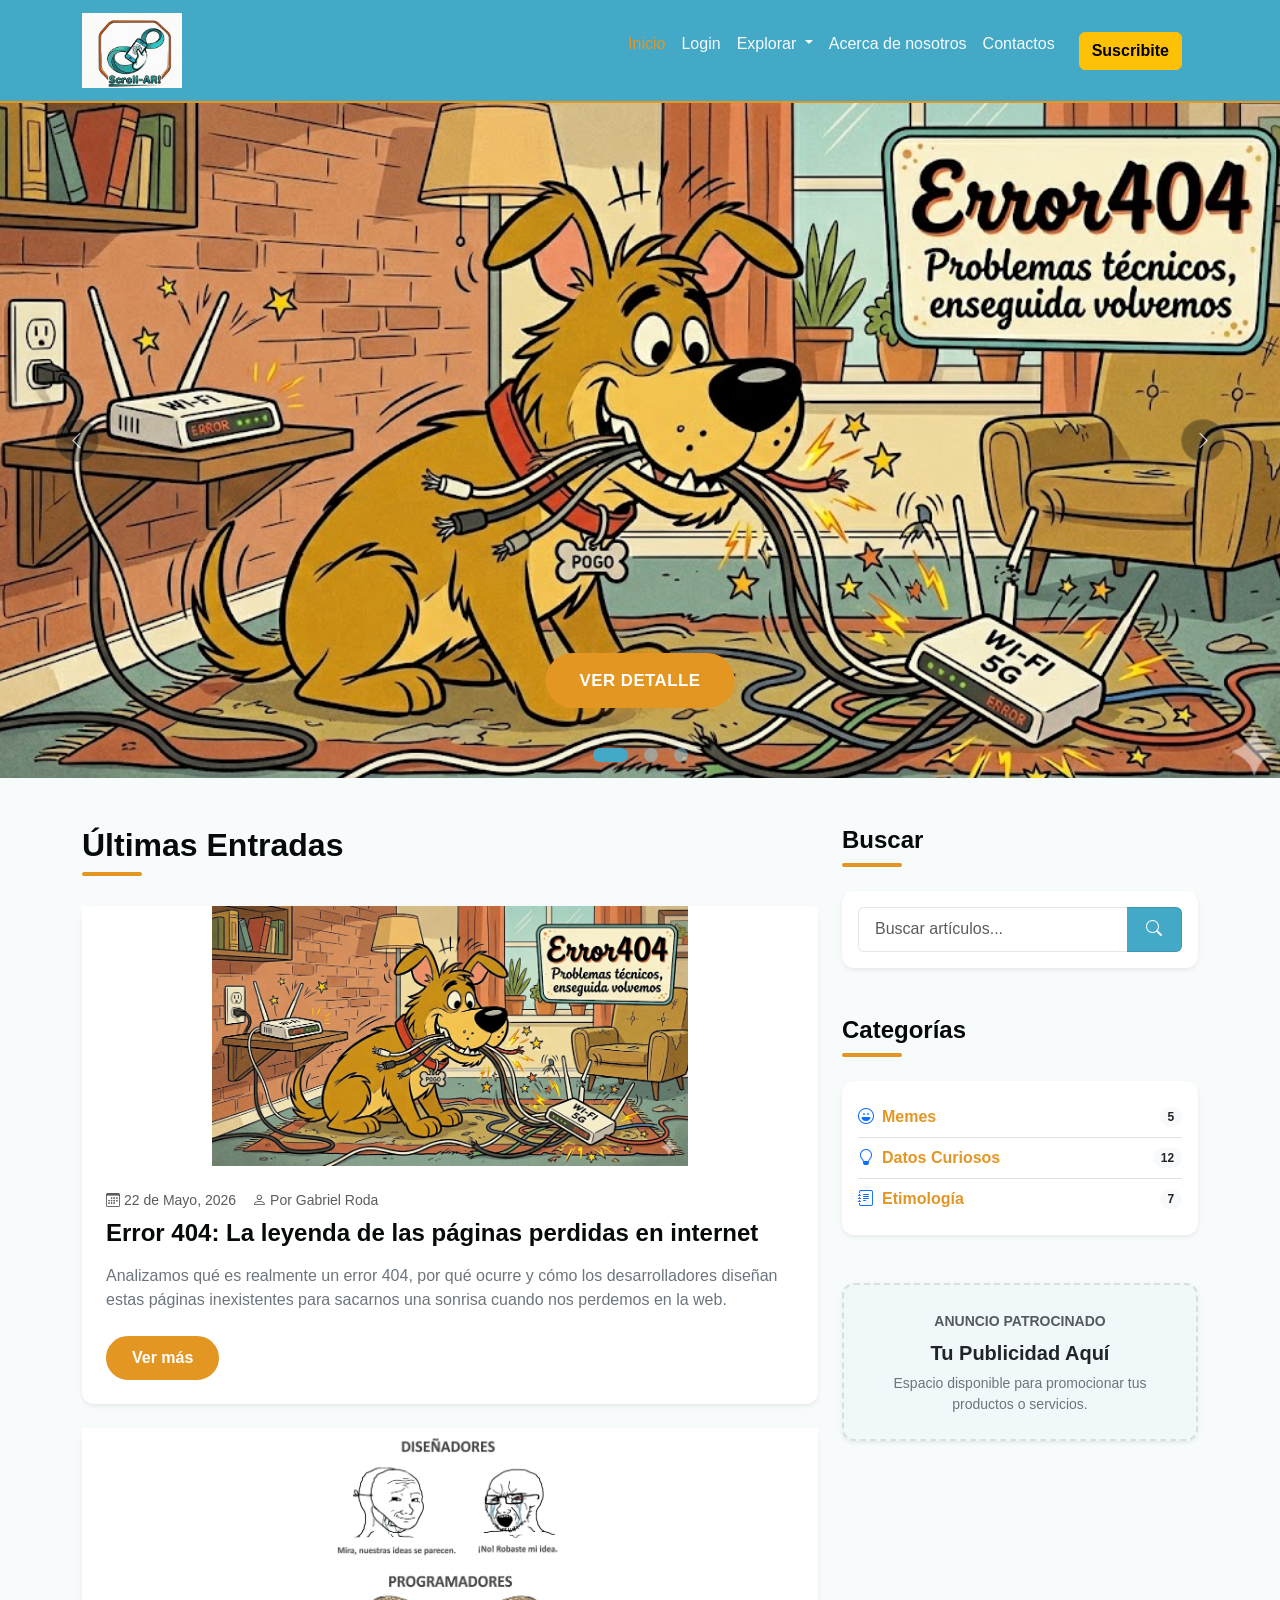
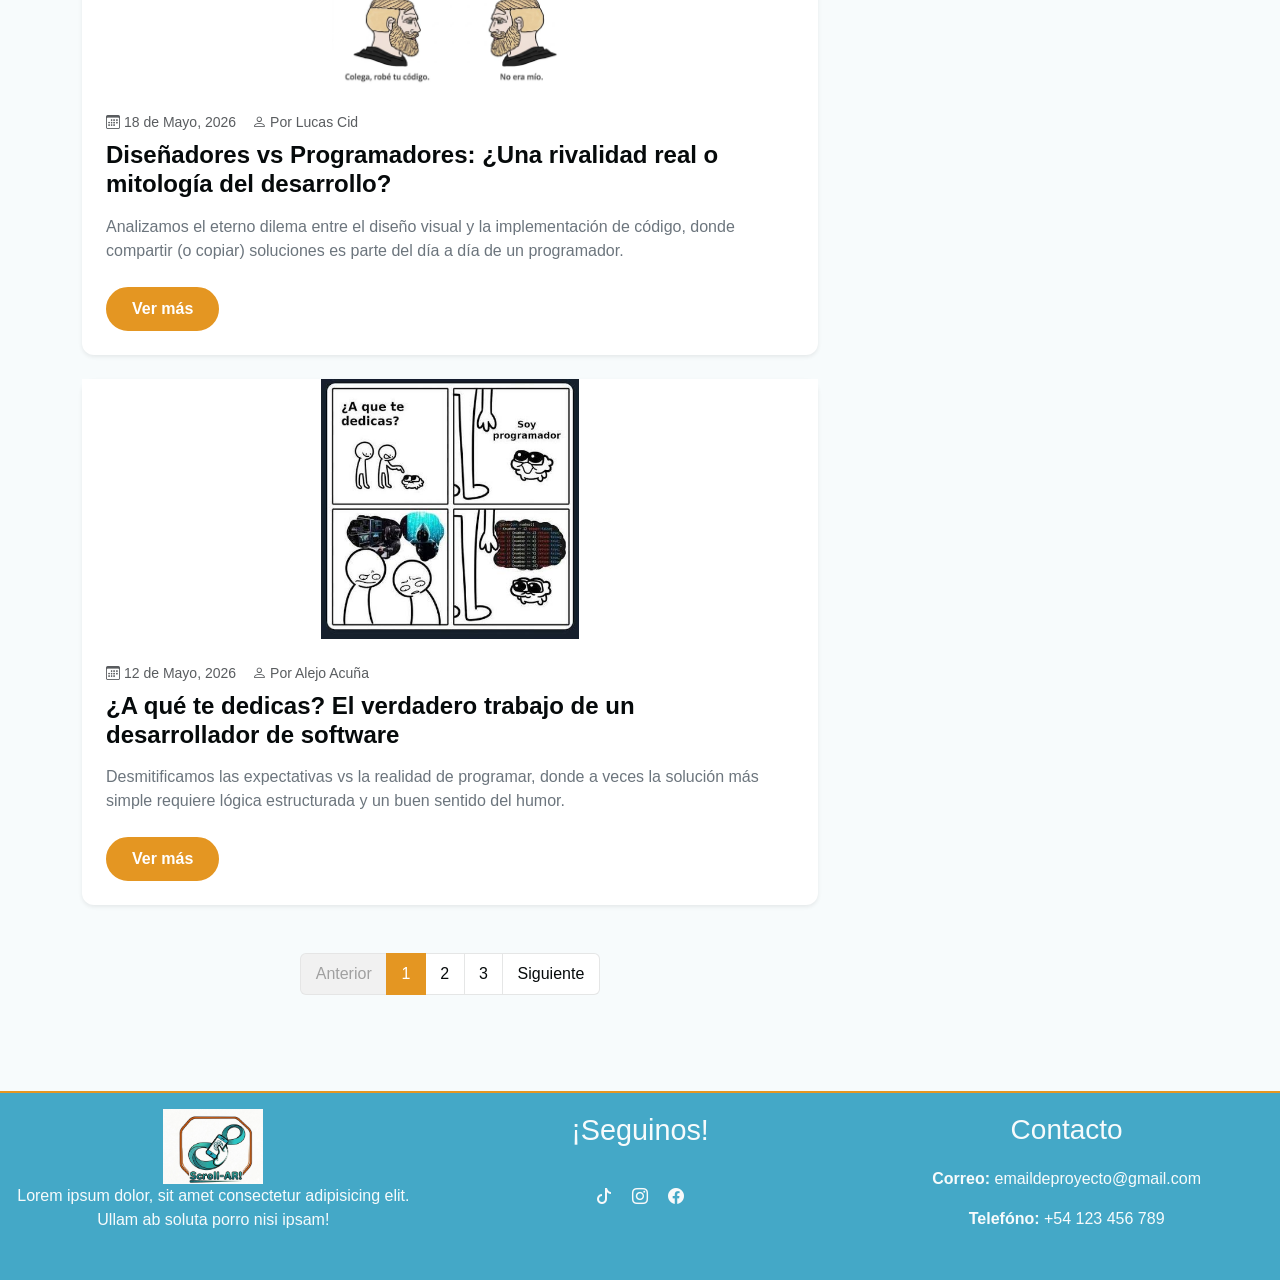
==== commit 2a972741: "cambiamos la entrada que faltaba del error 404" ====
--- a/index.html
+++ b/index.html
@@ -150,14 +150,13 @@
           <!-- Diapositiva 1 -->
           <div class="carousel-item active">
             <img
-              src="./img/general/image.png"
+              src="./img/general/Eroor-404.jpg"
               class="d-block w-100 carouselImg"
-              alt="imagen de prueba"
+              alt="Error 404 - Página no encontrada"
             />
             <a href="./pages/entrada-blog.html" class="btn btnDetail"
               >Ver detalle</a
             >
-            <!-- me quedo el href vacio hasta que tengamos el error 404 -->
           </div>
           <!-- Diapositiva 2 -->
           <div class="carousel-item">
@@ -200,9 +199,9 @@
             <article class="card mb-4 blog-card border-0 shadow-sm">
               <div class="blog-card-img-wrapper overflow-hidden">
                 <img
-                  src="./img/general/image.png"
+                  src="./img/general/Eroor-404.jpg"
                   class="card-img-top blog-card-img"
-                  alt="Cómo optimizar tu flujo de trabajo en Frontend"
+                  alt="Error 404 - Página no encontrada"
                 />
               </div>
               <div class="card-body p-4">
@@ -213,14 +212,10 @@
                   <span><i class="bi bi-person me-1"></i>Por Gabriel Roda</span>
                 </div>
                 <h3 class="card-title h4 fw-bold mb-3 blog-card-title">
-                  Cómo optimizar tu flujo de trabajo en Frontend con
-                  herramientas modernas
+                  Error 404: La leyenda de las páginas perdidas en internet
                 </h3>
                 <p class="card-text text-secondary blog-card-text">
-                  Descubre las herramientas y metodologías clave que te
-                  permitirán acelerar tus desarrollos web, automatizar tareas
-                  repetitivas y mejorar la calidad de tu código sin perder el
-                  control de tus proyectos.
+                  Analizamos qué es realmente un error 404, por qué ocurre y cómo los desarrolladores diseñan estas páginas inexistentes para sacarnos una sonrisa cuando nos perdemos en la web.
                 </p>
                 <a href="./pages/entrada-blog.html" class="btn btn-blog mt-2"
                   >Ver más</a
--- a/css/style.css
+++ b/css/style.css
@@ -1,9 +1,3 @@
-.montserratuniquifier {
-  font-family: "Montserrat", sans-serif;
-  font-optical-sizing: auto;
-  font-style: normal;
-}
-
 :root {
   --texto: #060a0b;
   --fondo: #f7fbfc;
@@ -16,6 +10,9 @@
   font-family: "Montserrat", sans-serif;
   background-color: var(--fondo);
   color: var(--texto);
+  display: flex;
+  flex-direction: column;
+  min-height: 100vh;
 }
 
 header {
@@ -26,12 +23,6 @@
 footer {
   border-top: 2px solid var(--botones);
   background-color: var(--primario);
-}
-
-body {
-  display: flex;
-  flex-direction: column;
-  min-height: 100vh;
 }
 
 main {
@@ -81,7 +72,7 @@
 /* Control de altura responsivo y ajuste de imagen */
 .carouselImg {
   height: 55vh;
-  object-fit: cover;
+  object-fit: contain;
   transition: transform 6s ease-in-out;
 }
 
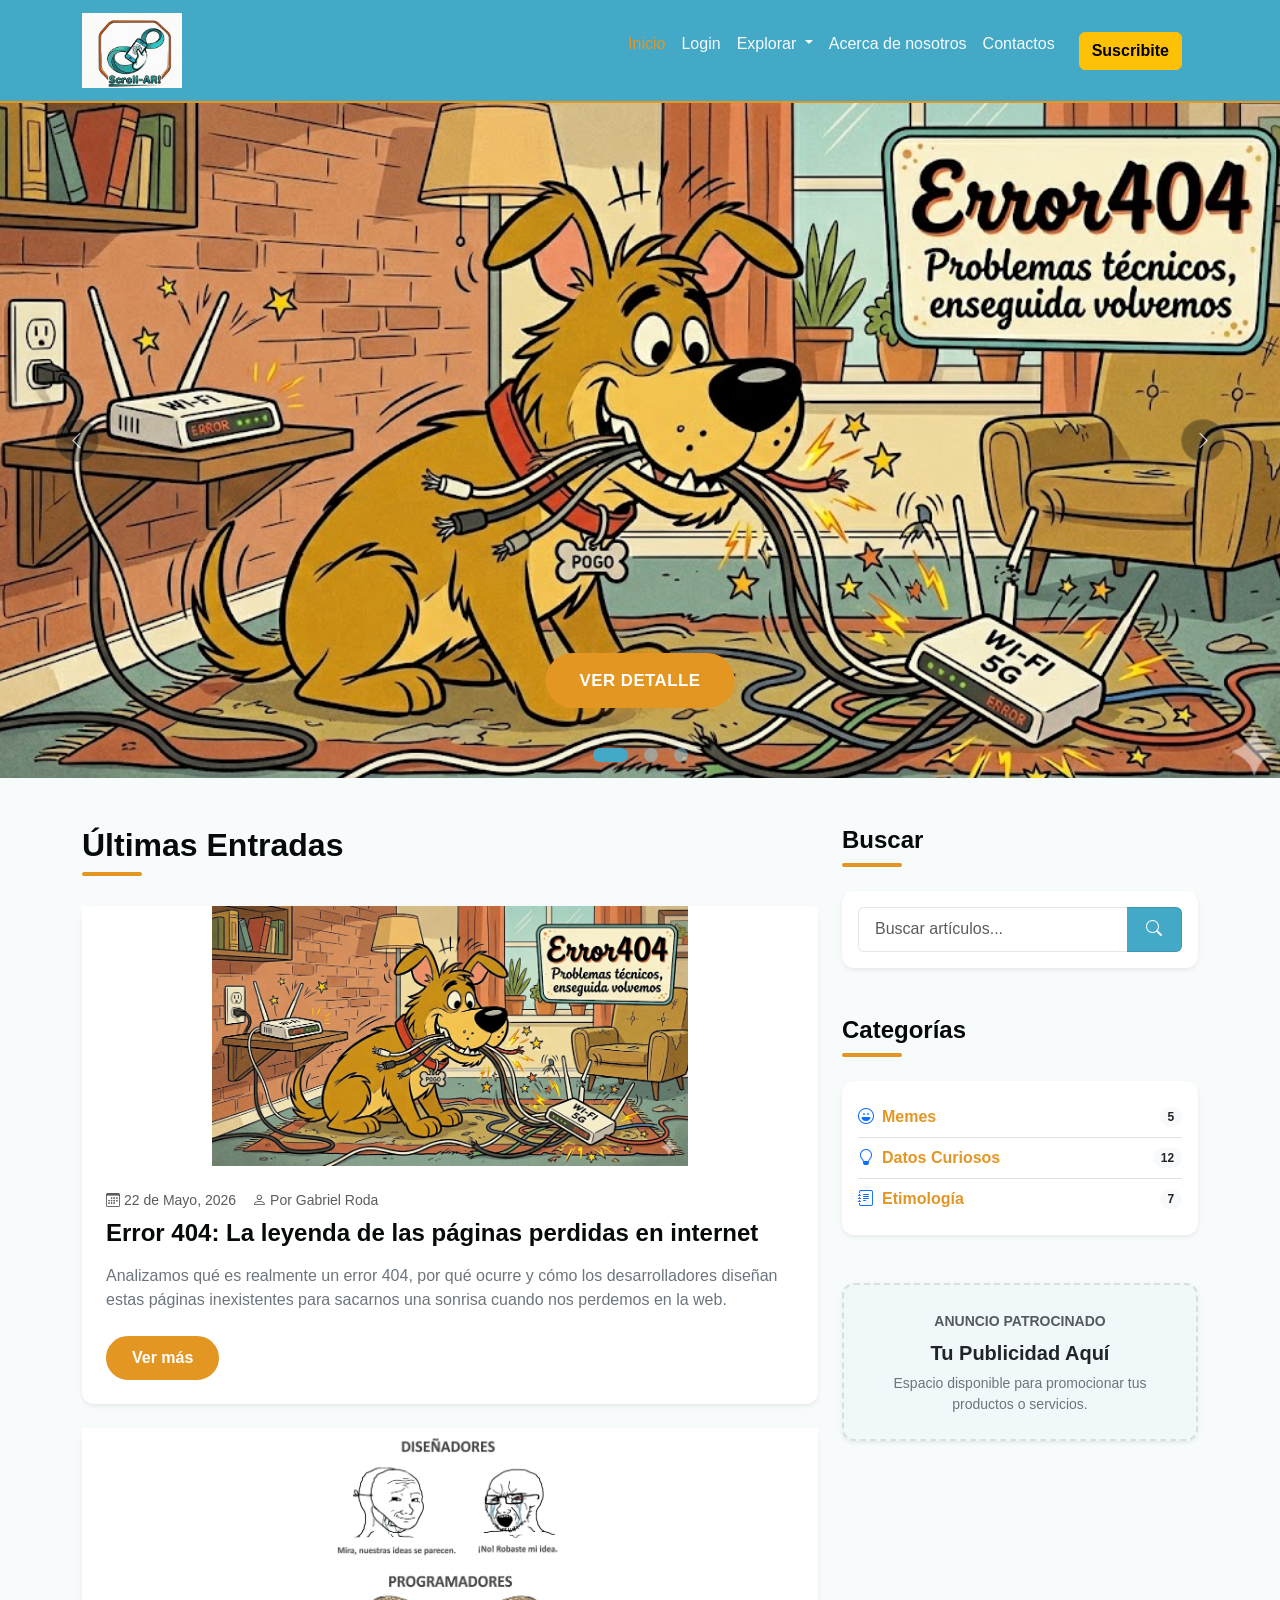
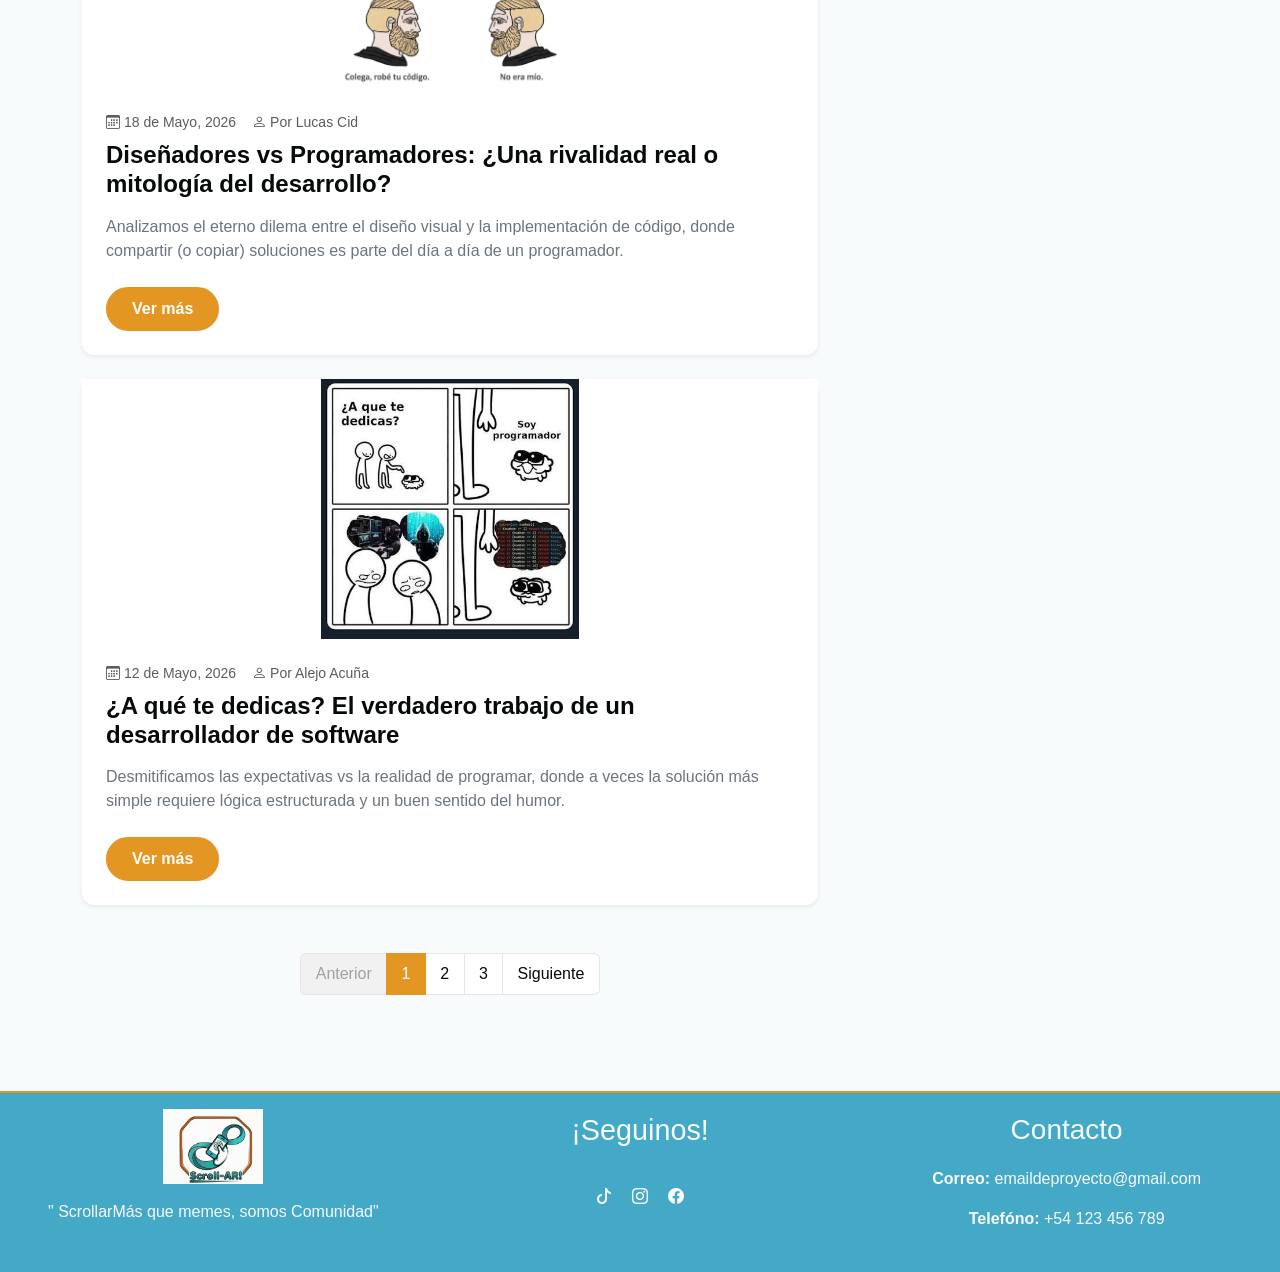
==== commit 2cf909e4: "Corregimos tamaño de logo en navbar y footer de la pagina galeria y se agrego la frase de la web a  " ====
--- a/index.html
+++ b/index.html
@@ -26,7 +26,7 @@
       <nav class="navbar navbar-expand-lg sticky-top">
         <div class="container color-li">
           <a href="./index.html" class="navbar-brand">
-            <img src="./img/general/logo-blog.jpeg" alt="Scroll-Ar!" style="height: 75px; object-fit: contain;" />
+            <img src="./img/general/logo-blog.jpeg" alt="Scroll-Ar!" class="logo-img" />
           </a>
           <button
             class="navbar-toggler border"
@@ -379,11 +379,10 @@
         <div class="row">
           <div class="col-12 col-md-4 text-center">
             <a href="./index.html">
-              <img src="./img/general/logo-blog.jpeg" alt="Scroll-Ar!" style="height: 75px; object-fit: contain;" />
+              <img src="./img/general/logo-blog.jpeg" alt="Scroll-Ar!" class="logo-img" />
             </a>
-            <p class="pb-3 text-center">
-              Lorem ipsum dolor, sit amet consectetur adipisicing elit. Ullam ab
-              soluta porro nisi ipsam!
+           <p class="pb-3 text-center py-3">
+              " <span>Scrollar</span>Más que memes, somos Comunidad"
             </p>
           </div>
           <div class="col-12 col-md-4">
@@ -408,7 +407,6 @@
             <p class="text-center">
               <strong>Telefóno:</strong> +54 123 456 789
             </p>
-            <p></p>
           </div>
         </div>
       </div>
--- a/css/style.css
+++ b/css/style.css
@@ -433,9 +433,9 @@
   background-color: var(--secundario);
   border-radius: 30px;
   margin-bottom: 30px;
-  p{
-    margin-bottom: 0px;
-  }
+}
+.bcktexto p{
+  margin-bottom: 0px;
 }
 .bcktexto:hover{
   transition: 0.4s;
@@ -484,10 +484,15 @@
   }
 }
 
-
-
-
-
-
-
- 
+/* estilos para logo y avatar de comentarios*/
+.logo-img {
+  height: 75px;
+  object-fit: contain;
+}
+.avatar-comentario {
+  width: 80px;
+  height: 80px;
+}
+.login-img-container {
+  min-height: 450px;
+}
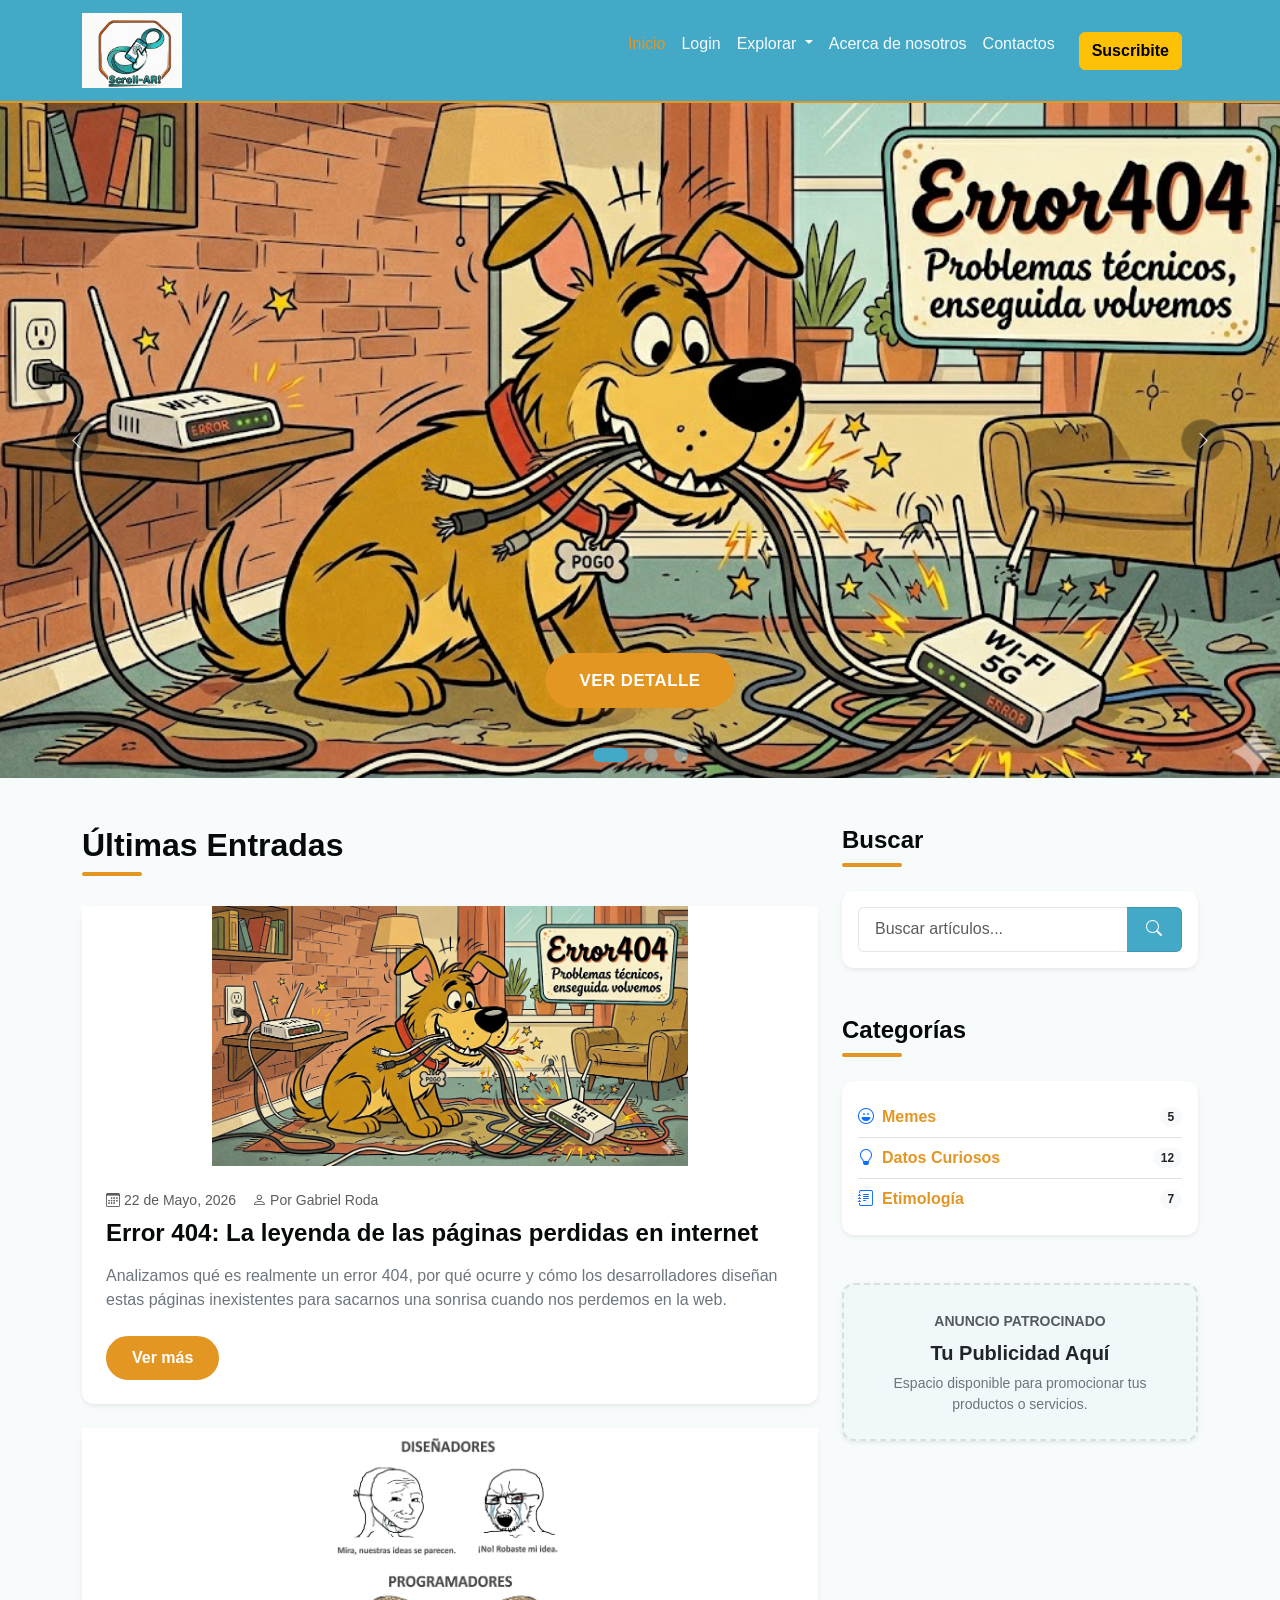
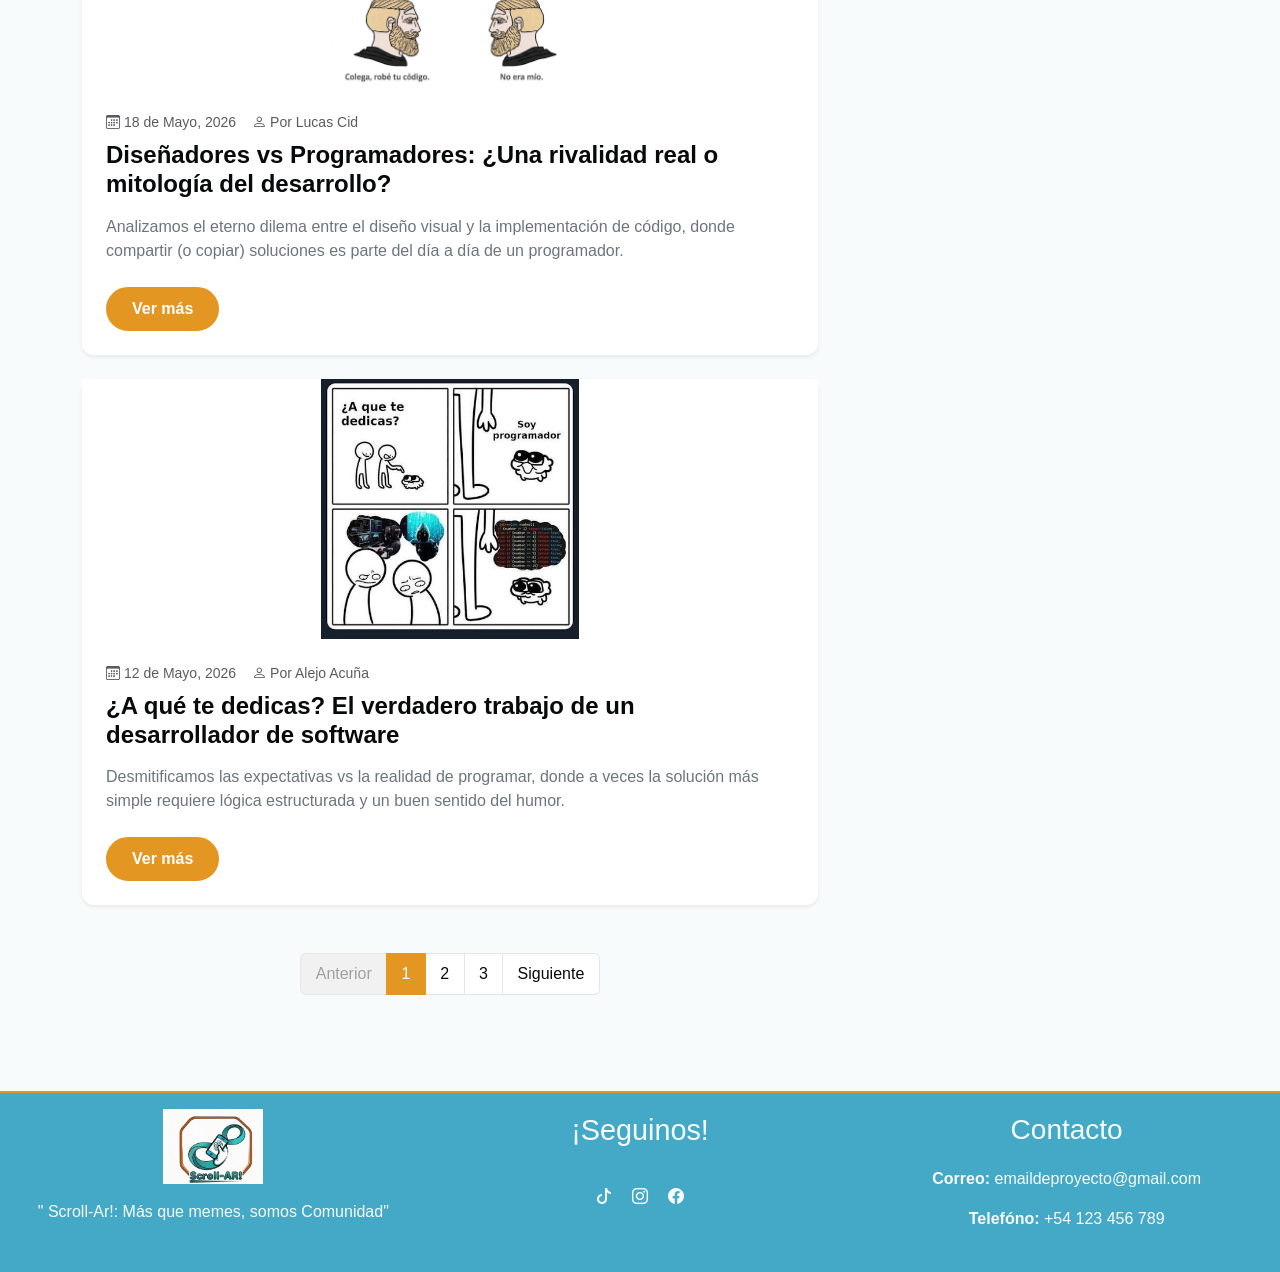
==== commit 37d1f689: "corregimos ortografia en frase de footer y aplicamos clase css en logo" ====
--- a/index.html
+++ b/index.html
@@ -382,7 +382,7 @@
               <img src="./img/general/logo-blog.jpeg" alt="Scroll-Ar!" class="logo-img" />
             </a>
            <p class="pb-3 text-center py-3">
-              " <span>Scrollar</span>Más que memes, somos Comunidad"
+              " <span>Scroll-Ar!:</span> Más que memes, somos Comunidad"
             </p>
           </div>
           <div class="col-12 col-md-4">
